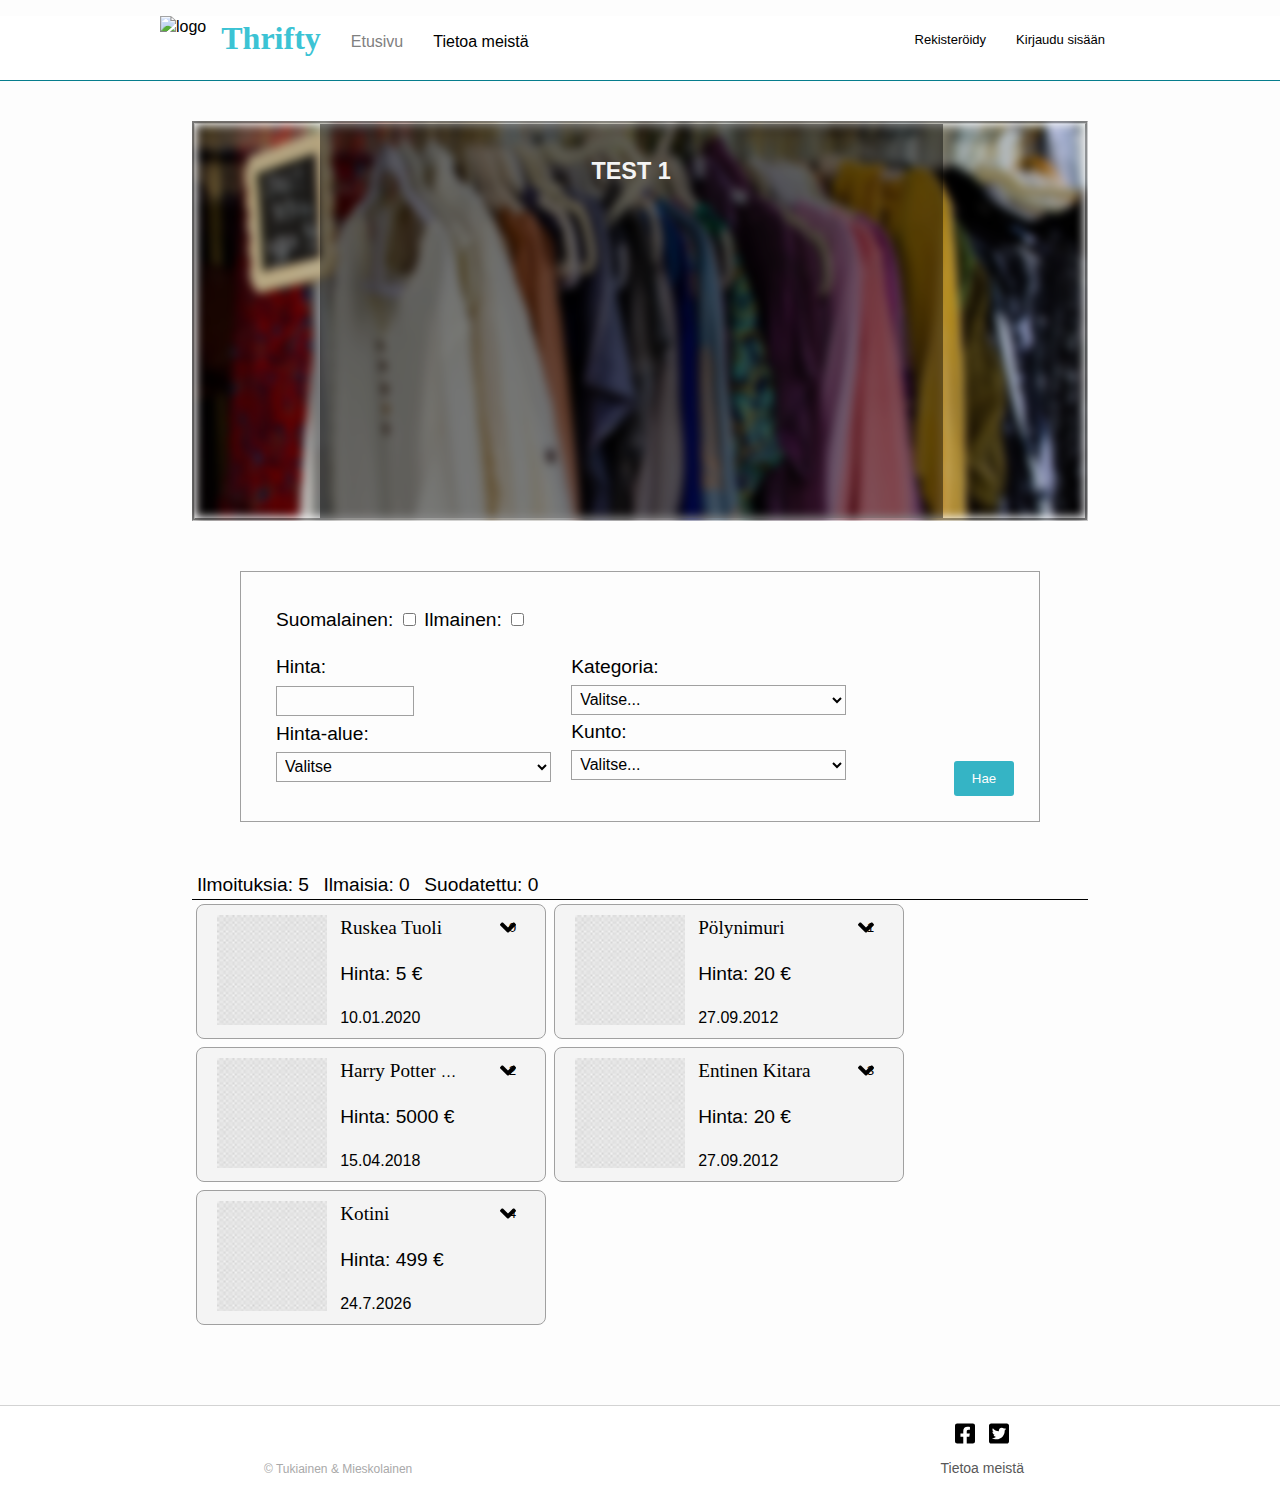
==== index.html @ a909817e "button which removes pictures" ====
<!DOCTYPE html>
<html lang="fi">

<head>

    <meta charset="UTF-8">
    <meta http-equiv="X-UA-Compatible" content="IE=edge">
    <meta name="viewport" content="width=device-width, initial-scale=1.0">
    <title>Kirpputori</title>
    <link rel="stylesheet" href="./css/style.css">
    <link rel="shortcut icon" href="./img/icons/favicon/favicon.ico">

</head>

<body>
    <div id="container">

        <header>

            <div class="header_items">

                <div id="resp-btn">
                    <div class="three-lines"></div>
                    <div class="three-lines"></div>
                    <div class="three-lines"></div>
                </div>

                <div class="header_logo">

                    <img src="./img/icons/favicon/favicon.ico" alt="logo">

                    <h1>Thrifty</h1>

                </div>

                <div id="header-links">

                    <span id="navbar-close-btn" class="modal-close-btn">&times;</span>

                    <ul class="navbar">
                        <li><a href="#" class="navbar_link_active">
                                Etusivu
                            </a></li>
                        <li><a href="./html/about.html" class="navbar_link_inactive">
                                Tietoa meistä
                            </a></li>
                    </ul>

                    <ul class="registration">
                        <li id="admin-btn" class="regButton">Asetukset</li>
                        <li id="logout-btn" class="regButton">Kirjaudu ulos</li>
                        <li id="login-btn" class="regButton">Kirjaudu sisään</li>
                        <li id="regis-btn" class="regButton">Rekisteröidy</li>
                    </ul>

                </div>

            </div>

        </header>

        <div id="main">

            <section id="login-modal" class="modal">
                <div id="login-content" class="modal-content">

                    <div id="login-header" class="modal-header">
                        <span id="login-close-btn" class="modal-close-btn">&times;</span>
                        <h2 id="login-title">Kirjaudu sisään</h2>
                    </div>

                    <div id="login-main" class="modal-main">
                        <form id="login-form" class="modal-form">

                            <label for="login-username" id="login-name" class="modal-label">Käyttäjätunnus<br>
                                <input type="text" name="login-username" id="input-login-name" class="modal-text-input">
                            </label><br>
                            <p id="login-name-alert" class="modal-alert"></p>

                            <label for="login-password" id="login-password" class="modal-label">Salasana<br>
                                <input type="password" name="login-password" id="input-login-password"
                                    class="modal-text-input">
                            </label><br>
                            <p id="login-password-alert" class="modal-alert"></p>

                            <input type="submit" value="Kirjaudu" id="input-login-btn" class="modal-btn">
                        </form>
                        <p id="login-success" class="modal-success"></p>

                        <p id="not-registered" class="modal-question">Etkö ole rekisteröitynyt?</p>
                    </div>

                    <div class="modal-footer">
                        <p class="login-cr">&copy; Tukiainen & Mieskolainen</p>
                    </div>
                </div>
            </section>

            <section id="reg-modal" class="modal">
                <div id="reg-content" class="modal-content">

                    <div id="reg-header" class="modal-header">
                        <span id="reg-close-btn" class="modal-close-btn">&times;</span>
                        <h2 id="reg-title">Rekisteröidy</h2>
                    </div>

                    <div class="modal-main">
                        <form id="reg-form" class="modal-form">

                            <label for="reg-username" id="reg-name" class="modal-label">Nimi<br>
                                <input type="text" name="reg-username" id="input-reg-name" class="modal-text-input">
                            </label><br>
                            <p id="reg-username-alert" class="modal-alert"></p>

                            <label for="reg-email" id="reg-email" class="modal-label">Sähköposti<br>
                                <input type="email" name="reg-email" id="input-reg-email" class="modal-text-input">
                            </label><br>
                            <p id="reg-email-alert" class="modal-alert"></p>

                            <label for="reg-password" id="reg-password" class="modal-label">Luo salasana<br>
                                <input type="password" name="reg-password" id="input-reg-password"
                                    class="modal-text-input">
                            </label><br>
                            <p id="reg-password-alert" class="modal-alert"></p>

                            <input type="submit" value="Rekisteröidy" id="input-reg-btn" class="modal-btn">

                            <p id="reg-success" class="modal-success"></p>
                        </form>
                    </div>

                    <div class="modal-footer">
                        <p class="reg-cr">&copy; Tukiainen & Mieskolainen</p>
                    </div>
                </div>
            </section>

            <section id="admin-modal" class="modal">
                <div id="admin-content" class="modal-content">

                    <div id="admin-header" class="modal-header">
                        <span id="admin-close-btn" class="modal-close-btn">&times;</span>
                        <h2 id="admin-title">Ylläpitäjän asetukset</h2>
                    </div>

                    <div id="admin-main" class="modal-main">
                        <p id="reports-title" class="modal-label">Raportit</p>
                        <div id="reports">

                            <div id="listing-reports" class="admin-report-div">
                                <p class="reports-list-title">Listaukset</p>
                            </div>
                        </div>

                        <form id="admin-form">
                            <label for="admin-select" class="modal-label">Poista...<br>
                                <select name="admin-select" id="admin-select" class="listing-select">
                                    <option value="select">Valitse...</option>
                                    <option value="remove-user">Käyttäjä</option>
                                    <option value="remove-listing">Listaus</option>
                                </select>
                            </label>

                            <div id="remove-user-div" class="selected-div">
                                <label for="userID" class="modal-label">Käyttäjän ID:<br>
                                    <input name="userID" type="text" id="user-id" class="listing-input">
                                </label><br>
                                <p id="user-id-alert" class="modal-alert"></p>

                                <input type="submit" value="Poista käyttäjä" id="remove-user-btn" class="modal-btn">

                                <p id="remove-user-alert" class="modal-alert"></p>
                            </div>

                            <div id="remove-listing-div" class="selected-div">
                                <label for="listingID" class="modal-label">Listauksen ID:<br>
                                    <input type="text" name="listingID" id="listing-id" class="listing-input">
                                </label><br>
                                <p id="listing-id-alert" class="modal-alert"></p>

                                <input type="submit" value="Poista listaus" id="remove-listing-btn" class="modal-btn">

                                <p id="remove-listing-alert" class="modal-alert"></p>
                            </div>

                        </form>
                    </div>

                    <div class="modal-footer">
                        <p class="reg-cr">&copy; Tukiainen & Mieskolainen</p>
                    </div>
                </div>
            </section>

            <section class="info">

                <div id="img-carousel">
                    <div class="slides fade">
                        <img src="./img/clothing-rack.jpg" alt="clothing-rack" class="carousel-img">
                        <div class="info-text">
                            <h3>TEST 1</h3>
                        </div>
                    </div>

                    <div class="slides fade">
                        <img src="./img/old-tech.jpg" alt="old-tech" class="carousel-img">
                        <div class="info-text">
                            <h3>TEST 2</h3>
                        </div>
                    </div>

                    <div class="slides fade">
                        <img src="./img/folded-jeans.jpg" alt="folded-jeans" class="carousel-img">
                        <div class="info-text">
                            <h3>TEST 3</h3>
                        </div>
                    </div>
                </div>
            </section>

            <section id="add-listing-modal" class="modal">
                <div id="add-listing-content" class="add-listing-content">

                    <div id="add-listing-header" class="modal-header">
                        <span id="listing-close-btn" class="modal-close-btn">&times;</span>
                        <h2>Tuotteen listaus</h2>
                    </div>

                    <div id="add-listing-main" class="add-listing-main">
                        <form id="add-listing-form" class="add-listing-form">

                            <label for="listing-name" class="modal-label">Nimi:<br>
                                <input type="text" name="listing-name" id="listing_name" class="listing-input">
                            </label><br>

                            <label for="listing-price" class="modal-label">Hinta:<br>
                                <input type="number" id="listing_price" class="listing-input">
                            </label><br>

                            <label for="listing-desc" class="modal-label">Kuvaus:<br>
                                <textarea name="listing-desc" id="listing_desc" class="listing-input"></textarea>
                            </label><br>

                            <label for="listing-cond" class="modal-label">Kunto:<br>
                                <select name="listing-cond" id="listing_cond" class="listing-select">
                                    <option value="0">Valitse...</option>
                                    <option value="Erinomainen">Erinomainen</option>
                                    <option value="Käytetty">Käytetty</option>
                                    <option value="Rikki">Rikki</option>
                                </select>
                            </label><br>

                            <label for="listing-categ" class="modal-label">Kategoria:<br>
                                <select name="listing-categ" id="listing_categ" class="listing-select">
                                    <option value="0">Valitse...</option>
                                    <option value="Kulkuneuvot">Kulkuneuvot</option>
                                    <option value="Vaatteet">Vaatteet</option>
                                    <option value="Elektroniikat">Elektroniikat</option>
                                    <option value="Koti">Koti</option>
                                    <option value="Harrastukset">Harrastukset</option>
                                    <option value="Lelut">Lelut</option>
                                    <option value="Muu">Muu</option>
                                </select>
                            </label><br>

                            <label for="listing-img" class="modal-label">Kuvia: (Vähintään 1)<br>
                                <input type="file" name="listing-img" id="listing_img"
                                    class="modal-label custom-file-input" accept="Image/*">
                            </label>

                            <div class="listing-img-preview" id="listing_img_preview"></div>
                            <button class="add-listing-generic-button" id="remove_pictures_btn">Poista kaikki
                                kuvat</button>
                            <br><br>

                            <label for="listing-payment" class="modal-label">Maksutapa:<br>
                                <input type="text" name="listing-payment" id="listing_payment" class="listing-input">
                            </label><br>

                            <label for="listing-city" class="modal-label">Kaupunki:<br>
                                <select name="listing-city" id="listing_city" class="listing-select">
                                    <option value="0">Valitse...</option>
                                    <option value="Espoo">Espoo</option>
                                    <option value="Hamina">Hamina</option>
                                    <option value="Hanko">Hanko</option>
                                    <option value="Helsinki">Helsinki</option>
                                    <option value="Hyvinkää">Hyvinkää</option>
                                    <option value="Hämeenlinna">Hämeenlinna</option>
                                    <option value="Iisalmi">Iisalmi</option>
                                    <option value="Imatra">Imatra</option>
                                    <option value="Joensuu">Joensuu</option>
                                    <option value="Jyväskylä">Jyväskylä</option>
                                    <option value="Järvenpää">Järvenpää</option>
                                    <option value="Kaarina">Kaarina</option>
                                    <option value="Kajaani">Kajaani</option>
                                    <option value="Kangasala">Kangasala</option>
                                    <option value="Kaskinen">Kaskinen</option>
                                    <option value="Kauniainen">Kauniainen</option>
                                    <option value="Kemi">Kemi</option>
                                    <option value="Kemijärvi">Kemijärvi</option>
                                    <option value="Kerava">Kerava</option>
                                    <option value="Kokkola">Kokkola</option>
                                    <option value="Kotka">Kotka</option>
                                    <option value="Kouvola">Kouvola</option>
                                    <option value="Kuopio">Kuopio</option>
                                    <option value="Lahti">Lahti</option>
                                    <option value="Lappeenranta">Lappeenranta</option>
                                    <option value="Lohja">Lohja</option>
                                    <option value="Loviisa">Loviisa</option>
                                    <option value="Mikkeli">Mikkeli</option>
                                    <option value="Naantali">Naantali</option>
                                    <option value="Nokia">Nokia</option>
                                    <option value="Närpiö">Närpiö</option>
                                    <option value="Oulu">Oulu</option>
                                    <option value="Pietarsaari">Pietarsaari</option>
                                    <option value="Pori">Pori</option>
                                    <option value="Porvoo">Porvoo</option>
                                    <option value="Raahe">Raahe</option>
                                    <option value="Raasepori">Raasepori</option>
                                    <option value="Raisio">Raisio</option>
                                    <option value="Rauma">Rauma</option>
                                    <option value="Riihimäki">Riihimäki</option>
                                    <option value="Rovaniemi">Rovaniemi</option>
                                    <option value="Salo">Salo</option>
                                    <option value="Savonlinna">Savonlinna</option>
                                    <option value="Seinäjoki">Seinäjoki</option>
                                    <option value="Tampere">Tampere</option>
                                    <option value="Tornio">Tornio</option>
                                    <option value="Turku">Turku</option>
                                    <option value="Ulvila">Ulvila</option>
                                    <option value="Vaasa">Vaasa</option>
                                    <option value="Vantaa">Vantaa</option>
                                    <option value="Varkaus">Varkaus</option>
                                    <option value="Muu">Muu</option>
                                    <option value="Ulkomaalainen">Ulkomaalainen</option>
                                </select>
                            </label><br>

                            <label for="listing-address" class="modal-label">Osoite: (Vapaaehtoinen)<br>
                                <input type="text" name="listing-address" id="listing_address" class="listing-input">
                            </label><br>

                            <label for="cordinates" class="modal-label">Kordinaatit: (Vapaaehtoinen)<br>
                                <div name="cordinates" class="add-listing-map">

                                    <div class="add-listing-map-buttons">
                                        <button class="add-listing-generic-button" id="locator_button">Auta meitä
                                            löytämään missä olet</button>
                                        <button class="add-listing-generic-button" id="btn_use_location">Tallenna
                                            paikannus</button>
                                        <button class="add-listing-generic-button" id="btn_unuse_location">Poista
                                            paikannus</button>
                                        <button class="add-listing-generic-button" id="current_location_finder">Löydä
                                            minut automaattisesti</button>
                                    </div>

                                    <p id="p_map_location" class="textMapDef">Paina karttaa asettaaksesi paikannin</p>

                                    <div id="listing_map" class="listing-locator"></div>

                                </div>
                            </label><br>

                            <label for="listing-contact" class="modal-label">Yhteydenotto:<br>
                                <select name="listing-contact" id="listing_contact" class="listing-select">
                                    <option value="0">Valitse...</option>
                                    <option value="Sähköposti">Sähköposti</option>
                                    <option value="Puhelin">Puhelin</option>
                                </select><br>
                                <input type="email" name="listing-email" id="listing_email" class="listing-input">
                                <input type="number" name="listing-phone" id="listing_phone" class="listing-input">
                            </label>

                            <p class="add-listing-error" id="add_listing_error">Syötä meidät!</p>

                            <input type="submit" id="listing_submit" class="modal-btn" value="Valmis">
                        </form>
                    </div>

                    <div class="modal-footer">
                        <p class="listing-cr">&copy; Tukiainen & Mieskolainen</p>
                    </div>
                </div>
            </section>

            <section class="store">

                <div class="store_items">

                    <div class="store_filter">

                        <form id="listing_Search_Form">

                            <div class="divCheckbox">

                                <div>
                                    <label for="fin_checkbox">Suomalainen:
                                        <input type="checkbox" id="fin_checkbox" name="fin_checkbox">
                                    </label>
                                </div>

                                <div>
                                    <label for="free_checkbox">Ilmainen:
                                        <input type="checkbox" id="free_checkbox" name="free_checkbox">
                                    </label>
                                </div>

                            </div>

                            <div class="divFilters">

                                <div class="divSlider">

                                    <form action="">
                                        <div>
                                            <label for="price">Hinta:<br>
                                                <input type="number" id="search_price_input" name="price">
                                            </label>
                                        </div>
                                        <label for="priceRange">Hinta-alue:<br>
                                            <select name="priceRange" id="search_price_select">
                                                <option value="null">Valitse</option>
                                                <option value="0">Halvempi kuin...</option>
                                                <option value="1">Kalliimpi kuin...</option>
                                                <option value="2">10% alueelta</option>
                                                <option value="3">20% alueelta</option>
                                            </select>
                                        </label>
                                    </form>

                                </div>

                                <div class="divCategories">
                                    <label for="cat">Kategoria:<br>
                                        <select name="cat" id="search_categ">
                                            <option value="null">Valitse...</option>
                                            <option value="Kulkuneuvot">Kulkuneuvot</option>
                                            <option value="Vaatteet">Vaatteet</option>
                                            <option value="Elektroniikat">Elektroniikat</option>
                                            <option value="Koti">Koti</option>
                                            <option value="Harrastukset">Harrastukset</option>
                                            <option value="Lelut">Lelut</option>
                                            <option value="Muu">Muu</option>
                                        </select>
                                    </label>


                                    <label for="cond">Kunto:<br>
                                        <select name="cond" id="search_cond">
                                            <option value="null">Valitse...</option>
                                            <option value="Erinomainen">Erinomainen</option>
                                            <option value="Käytetty">Käytetty</option>
                                            <option value="Rikki">Rikki</option>
                                        </select>
                                    </label>
                                </div>

                                <div class="divSearch">

                                    <button id="search_button">Hae</button>

                                </div>
                            </div>
                        </form>
                    </div>

                    <button id="add-listing-btn" class="add-listing-btn">Lisää ilmoitus</button>

                    <div class="store_counter">

                        <p id="listingCounterAll">Ilmoituksia: 0</p>
                        <p id="listingCounterFree">Ilmaisia: 0</p>
                        <p id="listingCounterFiltered">Suodatettu: 0</p>

                    </div>

                    <div id="store_listing" class="store_listing">

                    </div>

                </div>

            </section>

            <section id="report-modal" class="modal">
                <div id="report-content" class="modal-content">

                    <div id="report-header" class="modal-header">
                        <span id="report-close-btn" class="modal-close-btn">&times;</span>
                        <h2 id="report-title"></h2>
                    </div>

                    <div id="report-main" class="modal-main">
                        <p id="report-reason" class="modal-label">Ilmiannon syy:</p>
                        <p id="report-explain" class="report-alert"></p>
                    </div>

                    <div class="modal-footer">
                        <p class="reg-cr">&copy; Tukiainen & Mieskolainen</p>
                    </div>
                </div>
            </section>

        </div>

        <!--Add #container more padding-bottom if you want the footer further away-->
        <footer>

            <div class="footer_items">

                <div class="footer_links">

                    <ul class="footer-link-list">
                        <li class="footer-link-item"><a href="http://" target="_blank" rel="noopener noreferrer"><img
                                    src="./img/icons/facebook-square.svg" alt="facebook"></a></li>
                        <li class="footer-link-item"><a href="http://" target="_blank" rel="noopener noreferrer"><img
                                    src="./img/icons/twitter-square.svg" alt="twitter"></a></li>
                    </ul>

                    <a href="./html/about.html" id="footer-about">Tietoa meistä</a>

                </div>

                <p id="copyright">&copy; Tukiainen & Mieskolainen</p>

            </div>

        </footer>
    </div>

    <script src="./js/script.js"></script>
    <script src="./js/listing_creation.js"></script>
    <script src="./js/listing_search.js"></script>
    <script src="./js/slides.js"></script>

    <script async defer
        src="https://maps.googleapis.com/maps/api/js?key=AIzaSyAIDwyikrMCrLOxJUcfsh7QQyHPOi7sFp4&callback=initMap"></script>

</body>

</html>
---- css/style.css ----
:root {
    --medium-border: #a0a0a0;
    --lightest-bg: #fdfdfd;
    --light-bg: #f4f4f4;
    --dark-bg: #585858;
    --darker-bg: #333333;
    --light-text: #f1f1f1;
    --medium-text: #858585;
    --highlight-light: #35b4c5;
    --highlight-medium: #009baf;
    --highlight-dark: #067d8d;
    --logo: #3cc3d4;
    --alert: #de0f00;
    --success: #70b970;
}

* {
    box-sizing: border-box;
}

body {
    margin: 0;
    padding: 0;
    background-color: var(--lightest-bg);
    font-family: Arial, Helvetica, sans-serif;
    display: block;
}

#container {
    line-height: 1.4;
    position: relative;
    min-height: 100vh;
    padding-bottom: 150px;
    /* Add if you want the footer further way */
}

#main {
    width: 70%;
    margin: auto;
}

/* Header */

header {
    width: 100%;
    height: 65px;
    display: block;
    background-color: white;
    margin: 0;
    border-bottom: 1px ridge var(--highlight-dark);
}

.header_items {
    display: block;
    width: 75%;
    height: 100%;
    margin: 0 auto;
}

#resp-btn {
    display: none;
}

.three-lines {
    width: 25px;
    height: 4px;
    background-color: var(--highlight-dark);
    margin: 4px 5px;
    border-radius: 5px;
}

#navbar-close-btn {
    display: none;
}

.navbar {
    list-style-type: none;
    padding-left: 20px;
}

.navbar a {
    float: left;
    margin: 15px;
    text-decoration: none;
}

.navbar a:hover {
    color: var(--highlight-dark);
}

.navbar_link_active {
    color: gray;
}

.navbar_link_inactive {
    color: black;
}

.header_logo {
    float: left;
}

.header_logo h1 {
    font-family: Cambria, Cochin, Georgia, Times, 'Times New Roman', serif;
    color: var(--logo);
    float: left;
    margin: 0 15px;
}

.header_logo img {
    float: left;
    height: 40px;
    height: 40px;
}

/* Registration */

.registration {
    font-size: 13px;
    list-style-type: none;
}

.regButton {
    float: right;
    margin: 15px;
    background: transparent;
    border: none;
}

.regButton:hover {
    color: var(--highlight-dark);
    cursor: pointer;
}

#logout-btn, #admin-btn {
    display: none;
}

/* INFO */

#img-carousel {
    height: 400px;
    position: relative;
    margin: 40px auto;
    white-space: nowrap;
    overflow: hidden;
}

.slides {
    white-space: nowrap;
    width: 100%;
    display: inline-block;
    border: groove lightgray;
    position: relative;
    height: 100%;
}

.fade {
    animation-name: fade;
    animation-duration: 3.5s;
}

@keyframes fade {
    from {
        opacity: .7
    }
    to {
        opacity: 1;
    }
}

.carousel-img {
    width: 100%;
    height: 100%;
    object-fit: cover;
    padding: 1px;
    filter: blur(5px);
}

.info-text {
    color: var(--light-bg);
    font-size: 20px;
    padding: 8px 12px;
    position: absolute;
    width: 70%;
    height: 100%;
    text-align: center;
    top: 0;
    left: 14%;
    background-color: rgba( 0, 0, 0, 0.45);
}

/* Storefront */

.store {
    margin: auto;
}

.add-listing-btn {
    display: none;
    color: var(--light-text);
    margin: 30px auto 0 auto;
    padding: 10px 20px;
    font-size: 18px;
    border: 0.5px solid var(--medium-border);
    border-radius: 5px;
    background-color: var(--highlight-light);
    float: right;
    clear: both;
}

.add-listing-btn:hover {
    background-color: var(--highlight-dark);
    cursor: pointer;
}

.add-listing-error {
    color: var(--alert);
}

.store_filter {
    width: 100%;
    display: block;
    max-width: 800px;
    margin: 50px auto;
    padding: 25px;
    border: var(--medium-border) 1px solid;
    font-size: larger;
}

.divCheckbox {
    display: block;
    padding: 10px;
    width: 100%;
}

.divCheckbox div {
    display: inline;
}

.divFilters {
    display: flex;
}

.divFilters input {
    font-size: 16px;
    text-align: start;
    width: 50%;
    min-width: 100px;
    height: 30px;
    margin: 5px 0;
    padding: 4px;
    background-color: var(--lightest-bg);
    border: 1px solid var(--medium-border);
}

.divFilters select {
    font-size: 16px;
    width: 100%;
    min-width: 100px;
    height: 30px;
    margin: 4px 0;
    padding: 4px;
    background-color: var(--lightest-bg);
    border: 1px solid var(--medium-border);
}

.divSlider {
    flex: 1;
    padding: 10px;
}

.divSlider div {
    display: block;
}

.divCategories {
    flex: 1;
    padding: 10px;
}

.divSearch {
    display: block;
    position: relative;
    float: right;
    flex: 0.5;
    padding: 10px;
}

.divSearch div {
    position: relative;
}

.divSearch button {
    position: absolute;
    right: 0;
    bottom: 0;
    width: 60px;
    height: 35px;
    border: none;
    border-radius: 3px;
    color: var(--lightest-bg);
    background-color: var(--highlight-light);
}

.store_counter {
    display: block;
    border-bottom: 1px black solid;
    width: 100%;
}

.store_counter p {
    font-family: Arial, Helvetica, sans-serif;
    margin: 0 auto;
    margin: 5px;
    padding-bottom: 3px;
    font-size: larger;
    display: inline;
}

.store_listing {
    display: inline-block;
    width: 100%;
}

/* LISTING */

.listing-style1 {
    margin: 4px;
    padding: 10px 20px;
    border: 1px solid var(--medium-border);
    background-color: var(--light-bg);
    float: left;
    width: 350px;
    height: 135px;
    border-radius: 8px;
}

.inner-listing {
    display: flex;
}

.inner-listing-img {
    flex: 1;
    display: block;
    float: left;
}

.inner-listing-img img {
    object-fit: cover;
    width: 110px;
    height: 110px;
    margin: 0 auto;
}

.inner-listing-info {
    flex: 1;
    display: block;
    float: right;
    overflow: hidden;
    text-overflow: ellipsis;
}

.inner-listing-info .listing-title {
    font-family: fantasy;
    text-transform: capitalize;
    font-size: larger;
    display: inline;
    white-space: nowrap;
}

.inner-listing-info .listing-price {
    font-size: larger;
    display: block;
}

.inner-listing-info .listing-date {
    display: block;
}

.inner-listing-expand {
    flex: 0.5;
}

.inner-listing-expand input {
    float: right;
}

.expand-btn {
    background-image: url(../img/icons/angle-down-solid.svg);
    background-color: var(--light-bg);
    border: none;
    background-repeat: no-repeat;
    width: 25px;
    height: 25px;
}

.listing-style2 {
    margin: 4px;
    padding: 20px 30px;
    border: 1px solid var(--medium-border);
    background-color: var(--light-bg);
    width: 100%;
    float: left;
    border-radius: 18px;
}

.listing-expand {
    width: 100%;
    margin: 0 auto;
    padding: 0;
}

.listing-expand-title {
    font-family: fantasy;
    font-size: xx-large;
    text-transform: capitalize;
    margin: 0 auto;
    padding: 5px;
}

.listing-expand-info {
    width: 100%;
    display: flex;
    padding: 5px;
}

.listing-expand-info .listing-price {
    font-size: x-large
}

.listing-expand-imgDiv {
    display: block;
    float: left;
    width: 100%;
    padding: 10px;
    flex: 1;
}

.listing-expand-descDiv {
    display: block;
    float: right;
    padding: 10px;
    width: 100%;
    flex: 1;
}

.listing-expand-imgDiv-small {
    display: block;
    min-width: 240px;
    height: 110px;
    float: left;
    overflow-y: auto;
    border: 1px solid black;
}

.listing-expand-imgDiv-big {
    width: 100%;
}

.listing-expand-img-main {
    width: 500px;
    padding: 2px;
    margin: 5px auto;
    display: block;
    width: 100%;
}

.listing-expand-img-small {
    height: 110px;
    border: 1px solid var(--medium-border);
}

.listing-desc-heading {
    font-size: x-large;
    font-size: large;
}

.listing-desc {
    font-size: large;
    width: 100%;
    background-color: var(--lightest-bg);
    border: var(--medium-border) 1px solid;
    padding: 25px;
}

.listing-expand-external {
    width: 100%;
    display: flex;
}

.listing-expand-location {
    padding: 10px;
    flex: 1;
    height: 250px;
}

.listing-expand-location map {
    border: var(--medium-border) 1px solid;
}

.listing-expand-locWarning {
    font-size: 12px;
    color: var(--alert);
}

.listing-expand-ul {
    flex: 1;
}

.listing-expand-ul ul {
    padding: 25px;
    float: left;
    margin: 0 auto;
    width: 100%;
    display: block;
}

.listing-expand-ul li {
    padding: 2px;
}

.listing-expand input {
    float: left;
}

.listing-report-btn {
    color: var(--light-text);
    margin: auto;
    padding: 5px 10px;
    font-size: 13px;
    border: 0.5px solid var(--medium-border);
    border-radius: 5px;
    background-color: var(--highlight-light);
    float: right;
}

.listing-report-btn:hover {
    cursor: pointer;
    background-color: var(--highlight-medium);
    color: var(--light-text);
}

/* LOGIN & REGISTRATION MODALS */

.modal {
    display: none;
    position: fixed;
    z-index: 1;
    left: 0;
    top: 0;
    height: 100%;
    width: 100%;
    overflow: auto;
    background-color: rgba( 0, 0, 0, 0.5);
}

.modal-content {
    background-color: var(--light-bg);
    margin: 10% auto;
    padding: 0 10px;
    width: 340px;
    text-align: center;
    box-shadow: 0 5px 8px 0 rgba( 0, 0, 0, 0.2), 0 7px 20px 0 rgba( 0, 0, 0, 0.17);
    border-radius: 10px;
}

.modal-header {
    padding: 10px;
    border-bottom: 1px solid var(--medium-border);
}

.modal-header h2 {
    font-size: 28px;
    margin: 15px 0;
}

.modal-close-btn {
    color: var(--medium-text);
    float: right;
    font-size: 30px;
}

.modal-close-btn:hover, .modal-close-btn:focus {
    color: #000000;
    text-decoration: none;
    cursor: pointer;
}

.modal-main {
    padding-top: 10px;
}

.modal-success {
    display: none;
    font-size: 21px;
    font-weight: normal;
    margin: 20px 0;
}

.modal-label {
    font-size: 20px;
}

.modal-text-input {
    font-size: 16px;
    text-align: center;
    width: 90%;
    height: 30px;
    margin: 5px 0;
    padding: 4px;
    background-color: var(--lightest-bg);
    border: 1px ridge var(--medium-border);
}

.modal-alert {
    display: none;
    font-size: 15px;
    font-weight: bold;
    color: var(--alert);
    margin: 0 0 5px 0;
}

.modal-text-input:focus {
    border-color: var(--highlight-light);
}

.modal-btn {
    color: var(--light-text);
    margin: 20px auto;
    padding: 10px 20px;
    font-size: 18px;
    border: 0.5px solid var(--medium-border);
    border-radius: 5px;
    background-color: var(--highlight-light);
}

.modal-btn:hover {
    cursor: pointer;
    background-color: var(--highlight-medium);
    color: var(--light-text);
}

.modal-question {
    text-transform: none;
}

.modal-question:hover {
    color: var(--highlight-medium);
    cursor: pointer;
}

.modal-footer {
    color: var(--medium-text);
    text-align: center;
    padding: 10px;
    border-top: 1px solid var(--medium-border);
}

/* Add listing modal */

.listing-locator {
    height: 300px;
    width: 100%;
}

.add-listing-content {
    background-color: var(--light-bg);
    margin: 2% auto;
    padding: 0 10px;
    width: 60%;
    max-width: 800px;
    text-align: center;
    box-shadow: 0 5px 8px 0 rgba( 0, 0, 0, 0.2), 0 7px 20px 0 rgba( 0, 0, 0, 0.17);
    border-radius: 10px;
}

.add-listing-map-buttons {
    background-color: var(--light-bg);
    margin: 10px 0 10px;
    display: block;
    width: 100%;
    float: left;
}

.add-listing-map p {
    float: left;
}

.add-listing-generic-button {
    font-size: 16px;
    background-color: var(--light-bg);
    padding: 5px;
    border-radius: 5px;
    border: 1px solid var(--medium-border);
    margin: 5px;
    display: inline;
    float: left;
    height: 30px;
}

.textMapDef {
    font-size: 18px;
    float: left;
    margin: 0 auto;
    padding: 0;
}

.textMapSuccess {
    font-size: 18px;
    color: var(--success);
    float: left;
    margin: 0 auto;
    padding: 0;
}

.add-listing-main {
    text-align: left;
    margin: 10px;
    padding: 10px 50px;
}

.listing-img-preview {
    min-height: 100px;
    border: 1px solid var(--medium-border);
    max-width: 80%;
    background-color: var(--light-bg);
}

.listing-img-preview img {
    width: 100px;
    height: 100px;
}

.listing-input {
    font-size: 16px;
    text-align: start;
    width: 80%;
    height: 30px;
    margin: 5px 0;
    padding: 4px;
    background-color: var(--lightest-bg);
    border: 1px ridge var(--medium-border);
}

.listing-input-error {
    font-size: 16px;
    text-align: start;
    width: 80%;
    height: 30px;
    margin: 5px 0;
    padding: 4px;
    background-color: var(--lightest-bg);
    border: 1px ridge var(--alert);
}

.listing-input:focus {
    border-color: var(--highlight-light);
}

#listing-price {
    width: 70px;
}

.listing-select {
    font-size: 16px;
    width: 35%;
    min-width: 160px;
    height: 30px;
    margin: 5px 0;
    padding: 4px;
    background-color: var(--lightest-bg);
    border: 1px ridge var(--medium-border);
}

.listing-select-error {
    font-size: 16px;
    width: 35%;
    min-width: 160px;
    height: 30px;
    margin: 5px 0;
    padding: 4px;
    background-color: var(--lightest-bg);
    border: 1px ridge var(--alert);
}

#listing-email, #listing-phone {
    display: none;
}

.listing-file {
    display: none;
}

.custom-file-input {
    color: var(--light-bg);
    border: 1px solid var(--medium-text);
    border-radius: 5px;
    background-color: var(--dark-bg);
    display: inline-block;
    padding: 5px 10px;
    margin: 10px;
}

.custom-file-input:hover {
    background-color: var(--darker-bg);
    cursor: pointer;
}

/* Admin modal */

#admin-content {
    width: 60%;
}

#admin-main {
    text-align: left;
    margin: 10px;
    padding: 10px 50px;
    overflow-wrap: break-word;
}

#reports-title {
    margin: 5px 0;
}

.admin-report-div {
    margin: 5px 5px 5px 0;
}

.reports-list-title {
    margin: 0;
}

.reports-list {
    list-style-type: square;
    padding-left: 17px;
    margin: 10px 0 0 0;
}

#admin-form {
    margin: 10px 0;
}

.selected-div {
    display: none;
}

/* Report Modal */

#report-main {
    text-align: left;
    margin-left: 10px;
}

#report-reason {
    margin: 15px 0 10px 0;
}

.report-alert {
    display: none;
    font-size: 14px;
    color: var(--alert);
}

.report-check-input {
    margin: 7px;
}

#report-else-more {
    margin: 10px;
    width: 70%;
    min-height: 40px;
    height: 40px;
}

.thank-msg {
    text-align: center;
    margin: 40px auto;
}

/* ------- ABOUT US ------- */

#about-us {
    font-family: Arial, Helvetica, sans-serif;
    width: 75%;
    margin: 0 auto;
    padding: 0;
    text-align: center;
    line-height: 1.4;
}

/* Story */

.lifetime-story {
    padding: 20px 0 50px 0;
}

.separatist {
    padding: 5px;
}

.story {
    display: flex;
    padding: 10px 0 10px 0;
}

.story img {
    border: 1px solid var(--medium-border);
    max-height: 350px;
    margin: 20px;
    border-radius: 8px;
}

.story-title {
    font-size: 30px;
}

.story-desc {
    margin: 20px 50px;
    font-size: large;
}

/* Person */

.person {
    padding: 10px 0;
    border-top: 1px solid var(--highlight-dark);
}

.bio {
    display: flex;
    margin: 20px;
}

.person-img {
    width: 30%;
    margin-left: 15px;
    max-width: 300px;
    min-width: 225px;
    border: 1px solid #DADADA;
    border-radius: 20px;
    height: 400px;
}

.about-person {
    margin: 20px 0;
    width: 70%;
}

.person-title {
    margin: 0;
    font-size: xx-large;
}

.person-job {
    color: var(--medium-text);
    margin: 20px;
}

.person-desc {
    margin: 0;
    padding: 10px 30px;
    font-size: large;
    font-family: Cambria, Cochin, Georgia, Times, 'Times New Roman', serif;
}

.person-get-contact {
    width: 75%;
    max-width: 500px;
    margin: 0 auto;
    height: 75px;
    border: 1px solid #DADADA;
    background-color: var(--lightest-bg);
    border-radius: 5px;
    font-family: 'Franklin Gothic Medium', 'Arial Narrow', Arial, sans-serif;
}

.person-contact-default {
    margin: 6px 0 0 auto;
    font-weight: bold;
}

.person-contact-phone {
    display: inline;
    float: left;
    margin: 20px 12px 0;
}

.person-contact-email {
    display: inline;
    float: right;
    margin: 20px 6px 0;
}

/*About store*/

.about-store {
    display: flex;
    border-top: 1px solid var(--highlight-dark);
    padding: 30px 0;
}

.about-store button {
    padding: 20px;
    font-size: larger;
    border: 1px solid var(--medium-border);
    border-radius: 4px;
    color: #333333;
    background: #fdfdfd;
}

.about-store button:hover {
    background-color: #f1f1f1;
    transition: 0.35s;
}

/* About store - Column 1 */

.column1 {
    width: 60%;
}

.store-desc {
    margin: 10px 30px;
    font-size: 15px;
}

/* Reviews - Column 2 */

.column2 {
    width: 40%;
}

.review-div {
    margin: 20px;
    padding: 5px 0;
    color: var(--medium-text);
    background-color: var(--light-bg);
    text-align: left;
    border-left: 8px solid var(--highlight-medium);
}

.review {
    margin: 20px 20px 10px 20px;
}

.review-writer {
    margin: 0 0 20px 30px;
    font-style: italic;
}

/* FOOTER - stays at the bottom */

footer {
    width: 100%;
    height: 80px;
    background-color: white;
    border-top: ridge lightgray thin;
    text-align: center;
    position: absolute;
    bottom: 0;
}

.footer_items {
    width: 60%;
    margin: 0 auto;
}

.footer_links {
    float: right;
}

.footer-link-list {
    list-style-type: none;
    padding: 0;
    margin: 15px 0 5px 0;
}

.footer-link-item {
    display: inline-block;
    margin: 1px 5px;
}

.footer-link-item a img {
    width: 20px;
}

#footer-about {
    font-size: 14px;
    text-decoration: none;
    color: var(--dark-bg);
}

#footer-about:hover {
    color: var(--highlight-medium);
    cursor: pointer;
}

#copyright {
    font-size: 12px;
    color: darkgray;
    margin: 55px 8px 10px 8px;
    float: left;
}

/* RESPONSIVE */

@media only screen and (max-width: 900px) {
    #container {
        padding-bottom: 150px;
        /* Add if you want the footer further way */
    }
    #main {
        width: 85%;
    }
    /* HEADER */
    header {}
    .header_items {
        display: block;
        height: 100%;
        margin: 0 auto;
        clear: both;
    }
    .header_logo {
        margin-top: 10px;
    }
    .header_logo h1 {
        font-size: 30px;
        margin: 0 15px;
    }
    .header_logo img {
        height: 40px;
    }
    #resp-btn {
        display: block;
        float: right;
        margin: 18px 0;
        cursor: pointer;
    }
    /* Navbar */
    #header-links {
        display: none;
        height: 100%;
        width: 250px;
        background-color: var(--medium-border);
        position: fixed;
        z-index: 1;
        left: 0;
        top: 0;
        overflow-x: hidden;
        border-right: solid 2px var(--highlight-dark);
    }
    #navbar-close-btn {
        float: none;
        margin: 10px 0 0 210px;
        color: var(--darker-bg);
    }
    #navbar-close-btn:hover {
        color: var(--dark-bg);
    }
    .navbar {
        margin: 0;
    }
    .navbar li a {
        float: none;
        display: block;
        font-size: 18px;
        margin: 11px 15px;
    }
    .navbar li a:hover {
        color: var(--highlight-medium);
    }
    .navbar_link_active {
        color: var(--light-text);
    }
    .navbar_link_inactive {
        color: black;
    }
    /* Registration */
    .registration {
        padding-left: 20px;
        margin: 0;
        padding-top: 20px;
    }
    .regButton {
        float: none;
        display: block;
        font-size: 16px;
        margin: 11px 15px;
    }
    .regButton:hover {
        color: var(--highlight-medium);
    }
    #logout-btn, #admin-btn {
        display: none;
    }
    /* MODALS */
    .modal-btn {
        margin: 5px auto;
    }
    /* Admin modal */
    #admin-main {
        text-align: left;
        padding: 5px 20px;
        overflow-wrap: break-word;
    }
    /* FOOTER - stays at the bottom */
    footer {
        height: 70px;
    }
    .footer_items {
        width: 80%;
    }
    .footer-link-list {
        margin-bottom: 0;
    }
    #footer-about {
        font-size: 13px;
    }
    #copyright {
        font-size: 11px;
        margin: 45px 8px 10px 8px;
    }
    /* Store - listings and filters */
    .store_counter {
        display: flex;
        text-align: center;
    }
    .store_counter p {
        flex: 1;
        font-size: larger;
    }
    .listing-style1 {
        width: 100%;
        min-width: 400px;
        margin: 6px auto;
    }
    .expand-btn {
        width: 50px;
        height: 50px;
    }
    .inner-listing-info {
        flex: 6;
    }
    .inner-listing-info p {
        margin: 18px;
    }
    .listing-style2 {
        padding: 10px 15px;
    }
    .listing-expand-title {
        margin: 10px;
    }
    .listing-expand-info {
        display: inline-block;
    }
    .listing-expand-imgDiv {
        width: 100%;
        flex: 0;
        float: none;
    }
    .listing-expand-descDiv {
        float: left;
        flex: 0;
    }
    .listing-expand-external {
        display: block;
    }
    .listing-expand-location {
        flex: 0;
    }
    .listing-expand-ul {
        flex: 0;
    }
    .listing-expand-imgDiv-big {
        max-width: 450px;
        margin: 0 auto;
    }
    .listing-expand-imgDiv-small {
        overflow-y: none;
        height: auto;
        margin: 0 auto;
        float: none;
        max-width: 450px;
        min-width: 350px;
    }
    .listing-expand-img-small {
        width: 33.333%;
    }
    /* Filters */
    .store_filter select {
        height: 35px;
        font-size: 18px;
    }
    .store_filter select option {
        padding: 5px;
    }
    .store_filter input {
        height: 35px;
        font-size: 18px;
    }
    .store_filter label {
        font-size: larger;
    }
    .divCheckbox input {
        width: 22px;
        height: 22px;
    }
    .divSearch button {
        width: 60px;
        height: 50px;
        border-radius: 10px;
        font-size: large;
    }
    /* Reporting */
    .modal-main {
        font-size: 20px;
    }
    .report-check-input {
        width: 22px;
        height: 22px;
    }
    .listing-report-btn {
        width: 120px;
        height: 50px;
        border-radius: 10px;
        font-size: larger;
    }
}

/* About us only ↓ */

@media only screen and (max-width: 1050px) {
    .story {
        display: block;
    }
    .story img {
        width: 50%;
        margin: 0 auto;
        min-width: 280px;
    }
    .bio {
        display: block;
    }
    .about-person {
        margin: 0 auto;
        width: 100%;
    }
    .person-img {
        width: 40%;
        margin: 0 auto;
    }
    .person-title {
        margin: 0 auto;
    }
    .person-desc {
        margin: 0 auto;
        width: 100%;
    }
}

@media screen and (max-width: 750px) {
    .person-get-contact {
        width: 280px;
        height: 100px;
    }
    .person-contact-default {
        padding: 10px;
    }
    .person-contact-phone {
        display: block;
        float: none;
        margin: 0 5px 5px auto;
    }
    .person-contact-email {
        display: block;
        float: none;
        margin: 0 5px 5px auto;
    }
}

/* About us only ↑ */
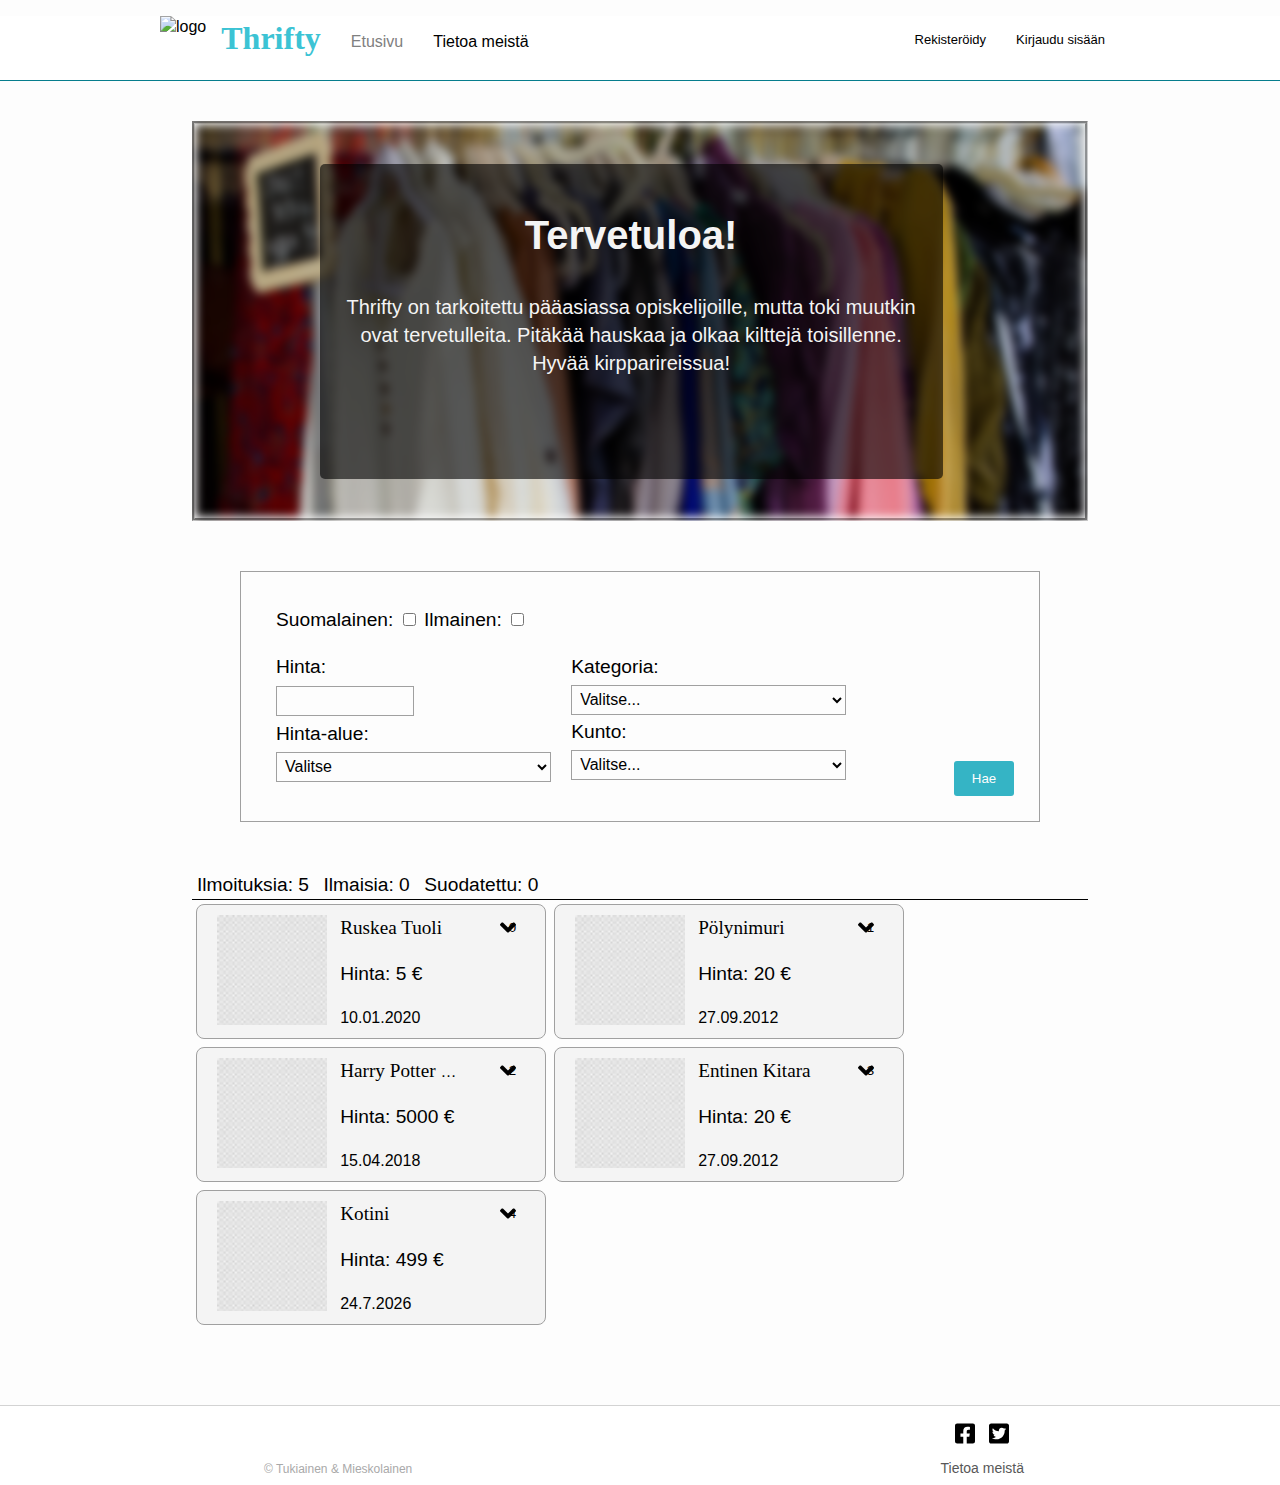
==== commit e3c7b1f2: "adding to the info section" ====
--- a/index.html
+++ b/index.html
@@ -198,21 +198,25 @@
                     <div class="slides fade">
                         <img src="./img/clothing-rack.jpg" alt="clothing-rack" class="carousel-img">
                         <div class="info-text">
-                            <h3>TEST 1</h3>
+                            <h1 class="info-title">Tervetuloa!</h1>
+                            <p class="info-text-p">Thrifty on tarkoitettu pääasiassa opiskelijoille, mutta toki muutkin ovat tervetulleita. Pitäkää hauskaa ja olkaa kilttejä toisillenne. Hyvää kirpparireissua!</p>
                         </div>
                     </div>
 
                     <div class="slides fade">
                         <img src="./img/old-tech.jpg" alt="old-tech" class="carousel-img">
                         <div class="info-text">
-                            <h3>TEST 2</h3>
+                            <h1 class="info-title">Uutta, vanhaa, käytettyä!</h1>
+                            <p class="info-text-p">Thristystä löydät halvalla hyvää. Kannattaa käydä katsomassa päivittäin (jos ei useimminkin) onko haluamaasi tuotetta tullut myyntiin! Et voi koskaan tietää milloin juuri sinun kauppasi ilmestyy.</p>
                         </div>
                     </div>
 
                     <div class="slides fade">
                         <img src="./img/folded-jeans.jpg" alt="folded-jeans" class="carousel-img">
                         <div class="info-text">
-                            <h3>TEST 3</h3>
+                            
+                            <h1 class="info-title">Uudistuksia</h1>
+                            <p class="info-text-p">Päivitimme ilmoituksien lisäämistä. Voit nyt lisätä kuvia ja missä tuote on tarkemmin! Lisäsimme myös vähän lisää tietoa meistä yhdistyksenä.</p>
                         </div>
                     </div>
                 </div>
@@ -464,7 +468,7 @@
                         </form>
                     </div>
 
-                    <button id="add-listing-btn" class="add-listing-btn">Lisää ilmoitus</button>
+                    <div id="add-listing-div"></div>
 
                     <div class="store_counter">
 
@@ -529,7 +533,6 @@
     </div>
 
     <script src="./js/script.js"></script>
-    <script src="./js/listing_creation.js"></script>
     <script src="./js/listing_search.js"></script>
     <script src="./js/slides.js"></script>
 
--- a/css/style.css
+++ b/css/style.css
@@ -181,13 +181,24 @@
     color: var(--light-bg);
     font-size: 20px;
     padding: 8px 12px;
+    margin-top: 40px;
     position: absolute;
     width: 70%;
-    height: 100%;
+    height: 80%;
     text-align: center;
     top: 0;
     left: 14%;
-    background-color: rgba( 0, 0, 0, 0.45);
+    background-color: rgba( 0, 0, 0, 0.6);
+    border-radius: 5px;
+}
+
+.info-title {
+    white-space: normal;
+    margin: 35px 0 30px 0;
+}
+
+.info-text-p {
+    white-space: normal;
 }
 
 /* Storefront */
@@ -197,7 +208,7 @@
 }
 
 .add-listing-btn {
-    display: none;
+    display: block;
     color: var(--light-text);
     margin: 30px auto 0 auto;
     padding: 10px 20px;
@@ -1115,7 +1126,6 @@
         width: 85%;
     }
     /* HEADER */
-    header {}
     .header_items {
         display: block;
         height: 100%;
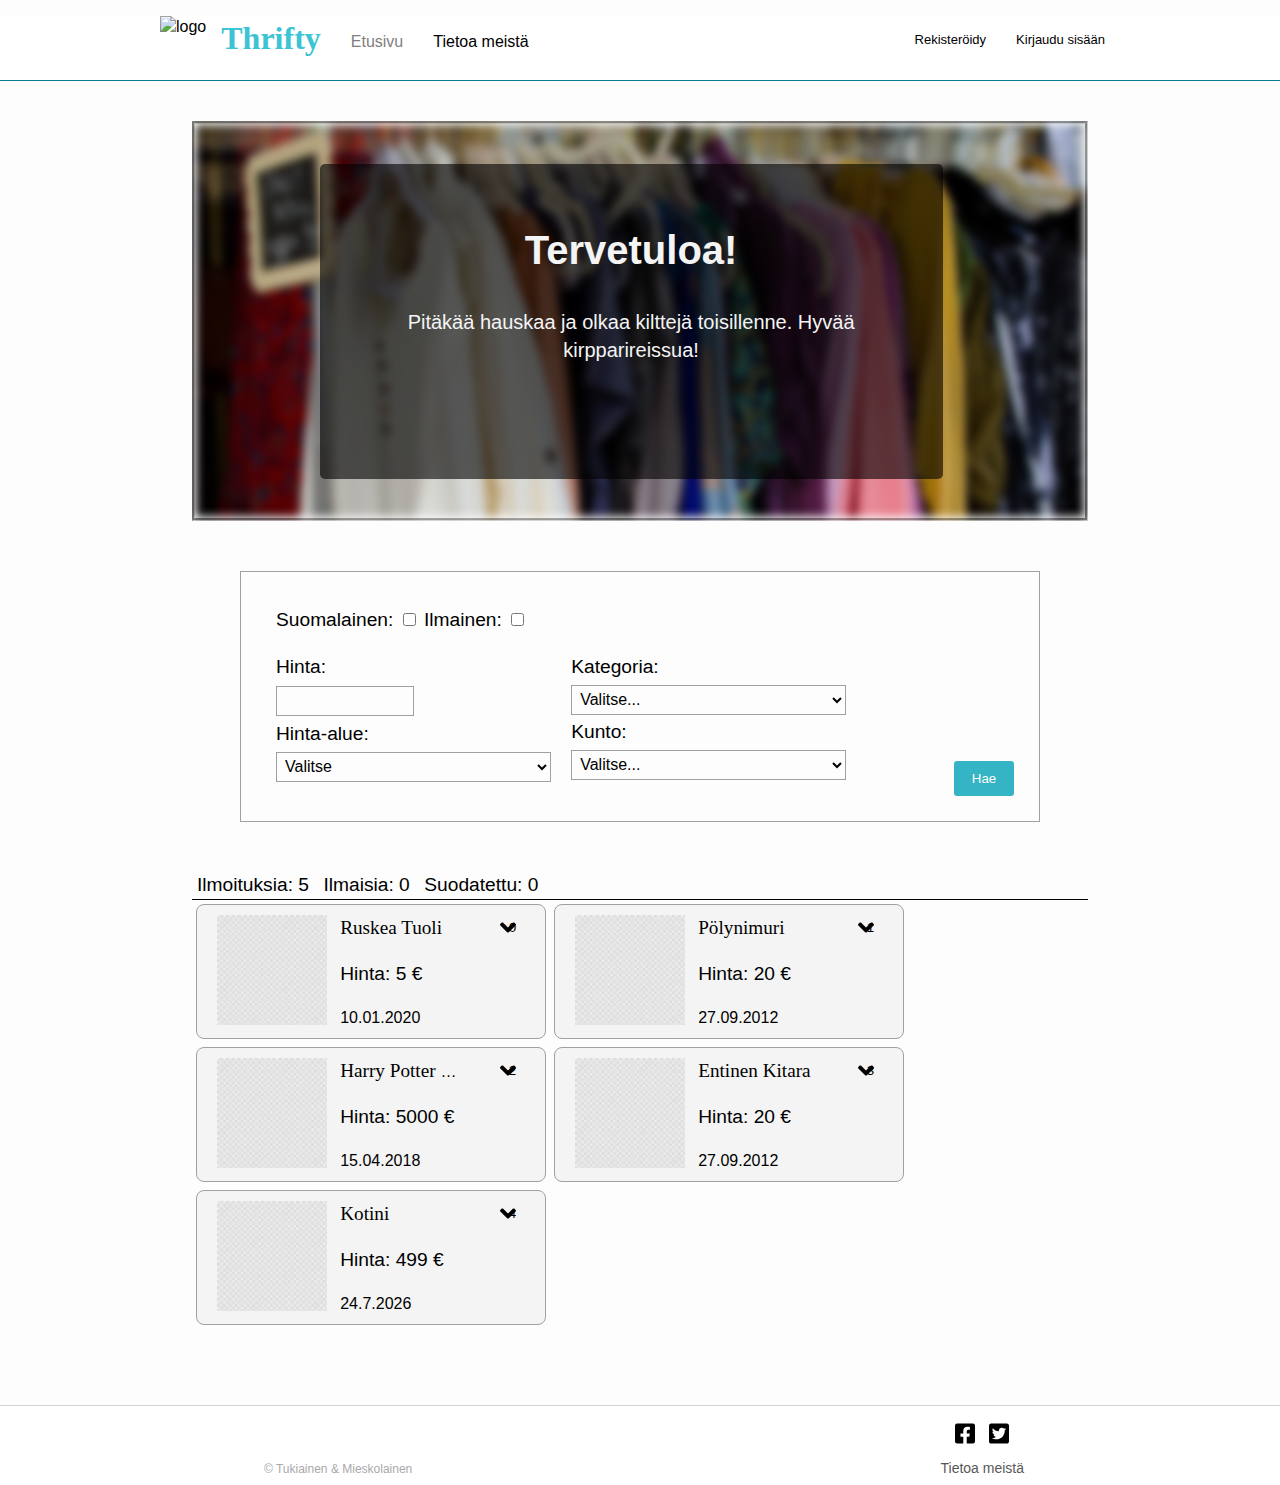
==== commit 7ce34f8e: "better info" ====
--- a/index.html
+++ b/index.html
@@ -199,7 +199,7 @@
                         <img src="./img/clothing-rack.jpg" alt="clothing-rack" class="carousel-img">
                         <div class="info-text">
                             <h1 class="info-title">Tervetuloa!</h1>
-                            <p class="info-text-p">Thrifty on tarkoitettu pääasiassa opiskelijoille, mutta toki muutkin ovat tervetulleita. Pitäkää hauskaa ja olkaa kilttejä toisillenne. Hyvää kirpparireissua!</p>
+                            <p class="info-text-p">Pitäkää hauskaa ja olkaa kilttejä toisillenne. Hyvää kirpparireissua!</p>
                         </div>
                     </div>
 
@@ -207,7 +207,7 @@
                         <img src="./img/old-tech.jpg" alt="old-tech" class="carousel-img">
                         <div class="info-text">
                             <h1 class="info-title">Uutta, vanhaa, käytettyä!</h1>
-                            <p class="info-text-p">Thristystä löydät halvalla hyvää. Kannattaa käydä katsomassa päivittäin (jos ei useimminkin) onko haluamaasi tuotetta tullut myyntiin! Et voi koskaan tietää milloin juuri sinun kauppasi ilmestyy.</p>
+                            <p class="info-text-p">Thristystä löydät halvalla hyvää. Et voi koskaan tietää milloin juuri sinun kauppasi ilmestyy!</p>
                         </div>
                     </div>
 
@@ -216,7 +216,7 @@
                         <div class="info-text">
                             
                             <h1 class="info-title">Uudistuksia</h1>
-                            <p class="info-text-p">Päivitimme ilmoituksien lisäämistä. Voit nyt lisätä kuvia ja missä tuote on tarkemmin! Lisäsimme myös vähän lisää tietoa meistä yhdistyksenä.</p>
+                            <p class="info-text-p">Päivitimme ilmoituksien lisäämistä. Lisäsimme myös vähän lisää tietoa meistä yhdistyksenä.</p>
                         </div>
                     </div>
                 </div>
--- a/css/style.css
+++ b/css/style.css
@@ -194,11 +194,12 @@
 
 .info-title {
     white-space: normal;
-    margin: 35px 0 30px 0;
+    margin: 50px 0 30px 0;
 }
 
 .info-text-p {
     white-space: normal;
+    margin: 20px;
 }
 
 /* Storefront */
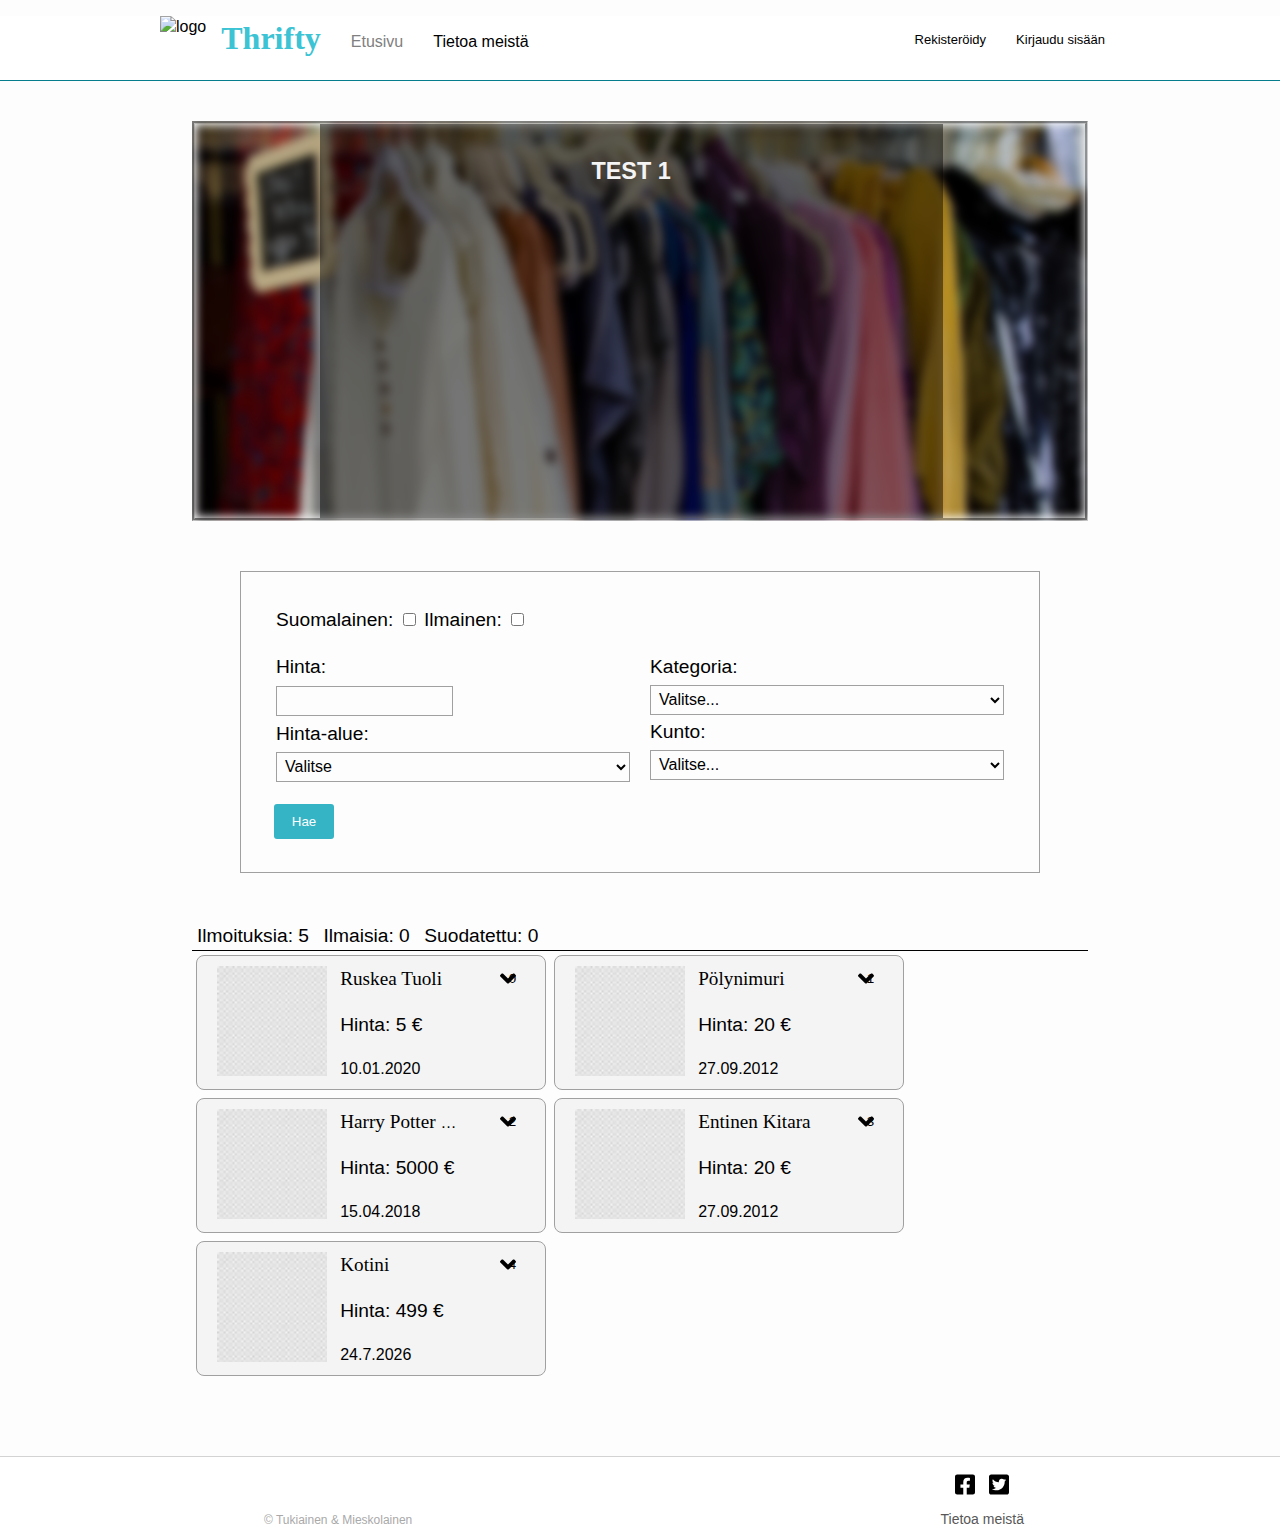
==== commit 377a8d16: "css mobile s" ====
--- a/index.html
+++ b/index.html
@@ -198,25 +198,21 @@
                     <div class="slides fade">
                         <img src="./img/clothing-rack.jpg" alt="clothing-rack" class="carousel-img">
                         <div class="info-text">
-                            <h1 class="info-title">Tervetuloa!</h1>
-                            <p class="info-text-p">Pitäkää hauskaa ja olkaa kilttejä toisillenne. Hyvää kirpparireissua!</p>
+                            <h3>TEST 1</h3>
                         </div>
                     </div>
 
                     <div class="slides fade">
                         <img src="./img/old-tech.jpg" alt="old-tech" class="carousel-img">
                         <div class="info-text">
-                            <h1 class="info-title">Uutta, vanhaa, käytettyä!</h1>
-                            <p class="info-text-p">Thristystä löydät halvalla hyvää. Et voi koskaan tietää milloin juuri sinun kauppasi ilmestyy!</p>
+                            <h3>TEST 2</h3>
                         </div>
                     </div>
 
                     <div class="slides fade">
                         <img src="./img/folded-jeans.jpg" alt="folded-jeans" class="carousel-img">
                         <div class="info-text">
-                            
-                            <h1 class="info-title">Uudistuksia</h1>
-                            <p class="info-text-p">Päivitimme ilmoituksien lisäämistä. Lisäsimme myös vähän lisää tietoa meistä yhdistyksenä.</p>
+                            <h3>TEST 3</h3>
                         </div>
                     </div>
                 </div>
@@ -459,16 +455,16 @@
                                     </label>
                                 </div>
 
-                                <div class="divSearch">
-
-                                    <button id="search_button">Hae</button>
-
-                                </div>
+                            </div>
+                            <div class="divSearch">
+
+                                <button id="search_button">Hae</button>
+
                             </div>
                         </form>
                     </div>
 
-                    <div id="add-listing-div"></div>
+                    <button id="add-listing-btn" class="add-listing-btn">Lisää ilmoitus</button>
 
                     <div class="store_counter">
 
@@ -533,6 +529,7 @@
     </div>
 
     <script src="./js/script.js"></script>
+    <script src="./js/listing_creation.js"></script>
     <script src="./js/listing_search.js"></script>
     <script src="./js/slides.js"></script>
 
--- a/css/style.css
+++ b/css/style.css
@@ -181,25 +181,13 @@
     color: var(--light-bg);
     font-size: 20px;
     padding: 8px 12px;
-    margin-top: 40px;
     position: absolute;
     width: 70%;
-    height: 80%;
+    height: 100%;
     text-align: center;
     top: 0;
     left: 14%;
-    background-color: rgba( 0, 0, 0, 0.6);
-    border-radius: 5px;
-}
-
-.info-title {
-    white-space: normal;
-    margin: 50px 0 30px 0;
-}
-
-.info-text-p {
-    white-space: normal;
-    margin: 20px;
+    background-color: rgba( 0, 0, 0, 0.45);
 }
 
 /* Storefront */
@@ -209,7 +197,7 @@
 }
 
 .add-listing-btn {
-    display: block;
+    display: none;
     color: var(--light-text);
     margin: 30px auto 0 auto;
     padding: 10px 20px;
@@ -293,23 +281,15 @@
 
 .divSearch {
     display: block;
-    position: relative;
-    float: right;
-    flex: 0.5;
-    padding: 10px;
-}
-
-.divSearch div {
-    position: relative;
+    padding: 8px;
+    width: 100%;
 }
 
 .divSearch button {
-    position: absolute;
-    right: 0;
-    bottom: 0;
     width: 60px;
     height: 35px;
     border: none;
+    margin: 0 auto;
     border-radius: 3px;
     color: var(--lightest-bg);
     background-color: var(--highlight-light);
@@ -414,7 +394,7 @@
     background-color: var(--light-bg);
     width: 100%;
     float: left;
-    border-radius: 18px;
+    border-radius: 8px;
 }
 
 .listing-expand {
@@ -1124,7 +1104,7 @@
         /* Add if you want the footer further way */
     }
     #main {
-        width: 85%;
+        width: 90%;
     }
     /* HEADER */
     .header_items {
@@ -1240,12 +1220,12 @@
     }
     .store_counter p {
         flex: 1;
-        font-size: larger;
+        font-size: medium;
     }
     .listing-style1 {
         width: 100%;
-        min-width: 400px;
-        margin: 6px auto;
+        margin: 4px auto;
+        padding: 12px;
     }
     .expand-btn {
         width: 50px;
@@ -1258,7 +1238,10 @@
         margin: 18px;
     }
     .listing-style2 {
-        padding: 10px 15px;
+        padding: 5px;
+    }
+    .listing-desc {
+        font-size: 14px;
     }
     .listing-expand-title {
         margin: 10px;
@@ -1273,6 +1256,7 @@
     }
     .listing-expand-descDiv {
         float: left;
+        padding: 2px;
         flex: 0;
     }
     .listing-expand-external {
@@ -1294,35 +1278,34 @@
         margin: 0 auto;
         float: none;
         max-width: 450px;
-        min-width: 350px;
     }
     .listing-expand-img-small {
         width: 33.333%;
     }
     /* Filters */
     .store_filter select {
-        height: 35px;
-        font-size: 18px;
+        height: 30px;
+        font-size: 14px;
     }
     .store_filter select option {
         padding: 5px;
     }
     .store_filter input {
-        height: 35px;
+        height: 30px;
         font-size: 18px;
     }
     .store_filter label {
-        font-size: larger;
+        font-size: large;
     }
     .divCheckbox input {
         width: 22px;
         height: 22px;
     }
     .divSearch button {
-        width: 60px;
-        height: 50px;
-        border-radius: 10px;
-        font-size: large;
+        width: 50px;
+        height: 30px;
+        border-radius: 6px;
+        font-size: medium;
     }
     /* Reporting */
     .modal-main {
@@ -1333,10 +1316,14 @@
         height: 22px;
     }
     .listing-report-btn {
-        width: 120px;
-        height: 50px;
+        width: 100px;
+        height: 40px;
         border-radius: 10px;
         font-size: larger;
+    }
+    /* About us */
+    #about-us {
+        width: 92%;
     }
 }
 
@@ -1389,6 +1376,35 @@
         float: none;
         margin: 0 5px 5px auto;
     }
+    .store_filter {
+        padding: 18px;
+    }
+}
+
+@media screen and (max-width: 500px) {
+    .listing-style1 {
+        min-width: none;
+        font-size: small;
+        margin: 1px auto;
+    }
+    .listing-style2 {
+        min-width: none;
+        margin: 1px auto;
+    }
+    .listing-expand-ul ul {
+        list-style-type: none;
+    }
+}
+
+@media screen and (max-width: 400px) {
+    .divCheckbox {
+        font-size: medium;
+    }
+    .divCheckbox input {
+        width: 16px;
+        height: 16px;
+        margin: 0 auto;
+    }
 }
 
 /* About us only ↑ */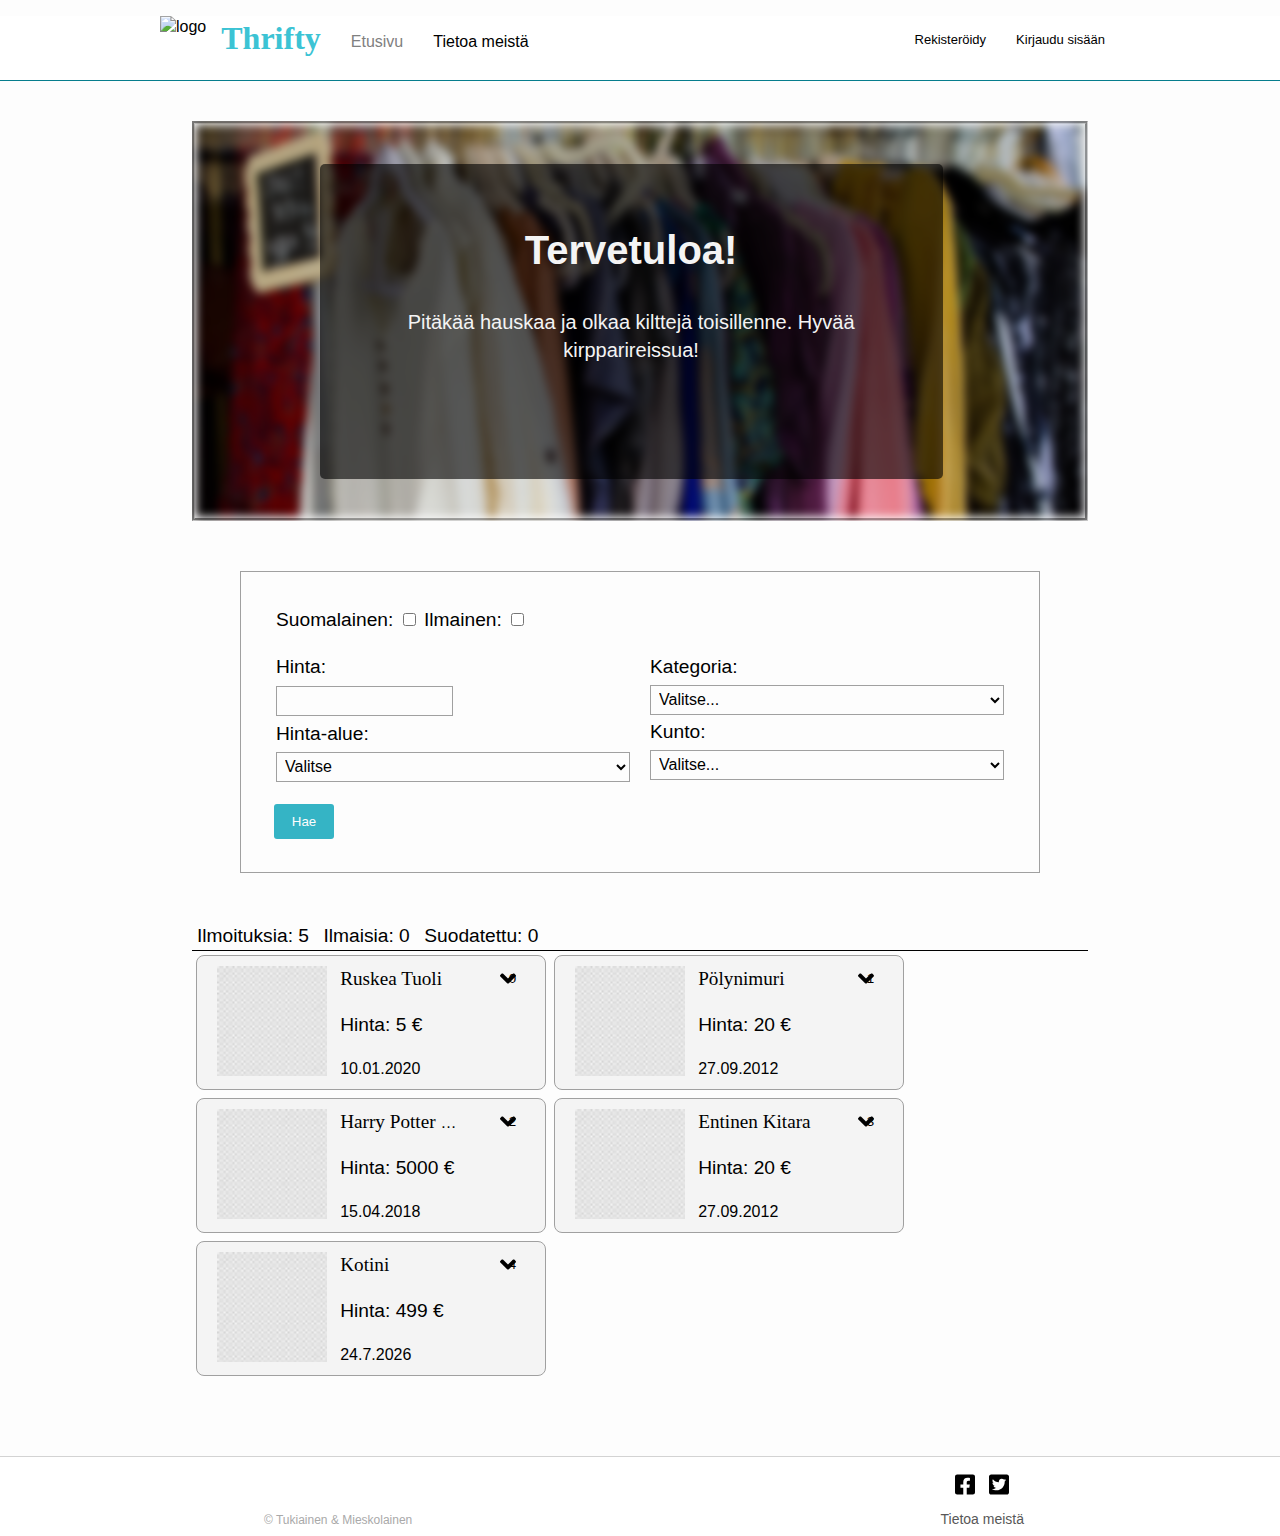
==== commit 85e65a50: "merge" ====
--- a/index.html
+++ b/index.html
@@ -198,21 +198,25 @@
                     <div class="slides fade">
                         <img src="./img/clothing-rack.jpg" alt="clothing-rack" class="carousel-img">
                         <div class="info-text">
-                            <h3>TEST 1</h3>
+                            <h1 class="info-title">Tervetuloa!</h1>
+                            <p class="info-text-p">Pitäkää hauskaa ja olkaa kilttejä toisillenne. Hyvää kirpparireissua!</p>
                         </div>
                     </div>
 
                     <div class="slides fade">
                         <img src="./img/old-tech.jpg" alt="old-tech" class="carousel-img">
                         <div class="info-text">
-                            <h3>TEST 2</h3>
+                            <h1 class="info-title">Uutta, vanhaa, käytettyä!</h1>
+                            <p class="info-text-p">Thristystä löydät halvalla hyvää. Et voi koskaan tietää milloin juuri sinun kauppasi ilmestyy!</p>
                         </div>
                     </div>
 
                     <div class="slides fade">
                         <img src="./img/folded-jeans.jpg" alt="folded-jeans" class="carousel-img">
                         <div class="info-text">
-                            <h3>TEST 3</h3>
+                            
+                            <h1 class="info-title">Uudistuksia</h1>
+                            <p class="info-text-p">Päivitimme ilmoituksien lisäämistä. Lisäsimme myös vähän lisää tietoa meistä yhdistyksenä.</p>
                         </div>
                     </div>
                 </div>
@@ -464,7 +468,7 @@
                         </form>
                     </div>
 
-                    <button id="add-listing-btn" class="add-listing-btn">Lisää ilmoitus</button>
+                    <div id="add-listing-div"></div>
 
                     <div class="store_counter">
 
@@ -529,7 +533,6 @@
     </div>
 
     <script src="./js/script.js"></script>
-    <script src="./js/listing_creation.js"></script>
     <script src="./js/listing_search.js"></script>
     <script src="./js/slides.js"></script>
 
--- a/css/style.css
+++ b/css/style.css
@@ -181,13 +181,25 @@
     color: var(--light-bg);
     font-size: 20px;
     padding: 8px 12px;
+    margin-top: 40px;
     position: absolute;
     width: 70%;
-    height: 100%;
+    height: 80%;
     text-align: center;
     top: 0;
     left: 14%;
-    background-color: rgba( 0, 0, 0, 0.45);
+    background-color: rgba( 0, 0, 0, 0.6);
+    border-radius: 5px;
+}
+
+.info-title {
+    white-space: normal;
+    margin: 50px 0 30px 0;
+}
+
+.info-text-p {
+    white-space: normal;
+    margin: 20px;
 }
 
 /* Storefront */
@@ -197,7 +209,7 @@
 }
 
 .add-listing-btn {
-    display: none;
+    display: block;
     color: var(--light-text);
     margin: 30px auto 0 auto;
     padding: 10px 20px;
@@ -1196,6 +1208,10 @@
         padding: 5px 20px;
         overflow-wrap: break-word;
     }
+    /* INFO */
+    .info-title {
+        margin: 40px 0 30px 0;
+    }
     /* FOOTER - stays at the bottom */
     footer {
         height: 70px;
@@ -1307,24 +1323,6 @@
         border-radius: 6px;
         font-size: medium;
     }
-    /* Reporting */
-    .modal-main {
-        font-size: 20px;
-    }
-    .report-check-input {
-        width: 22px;
-        height: 22px;
-    }
-    .listing-report-btn {
-        width: 100px;
-        height: 40px;
-        border-radius: 10px;
-        font-size: larger;
-    }
-    /* About us */
-    #about-us {
-        width: 92%;
-    }
 }
 
 /* About us only ↓ */
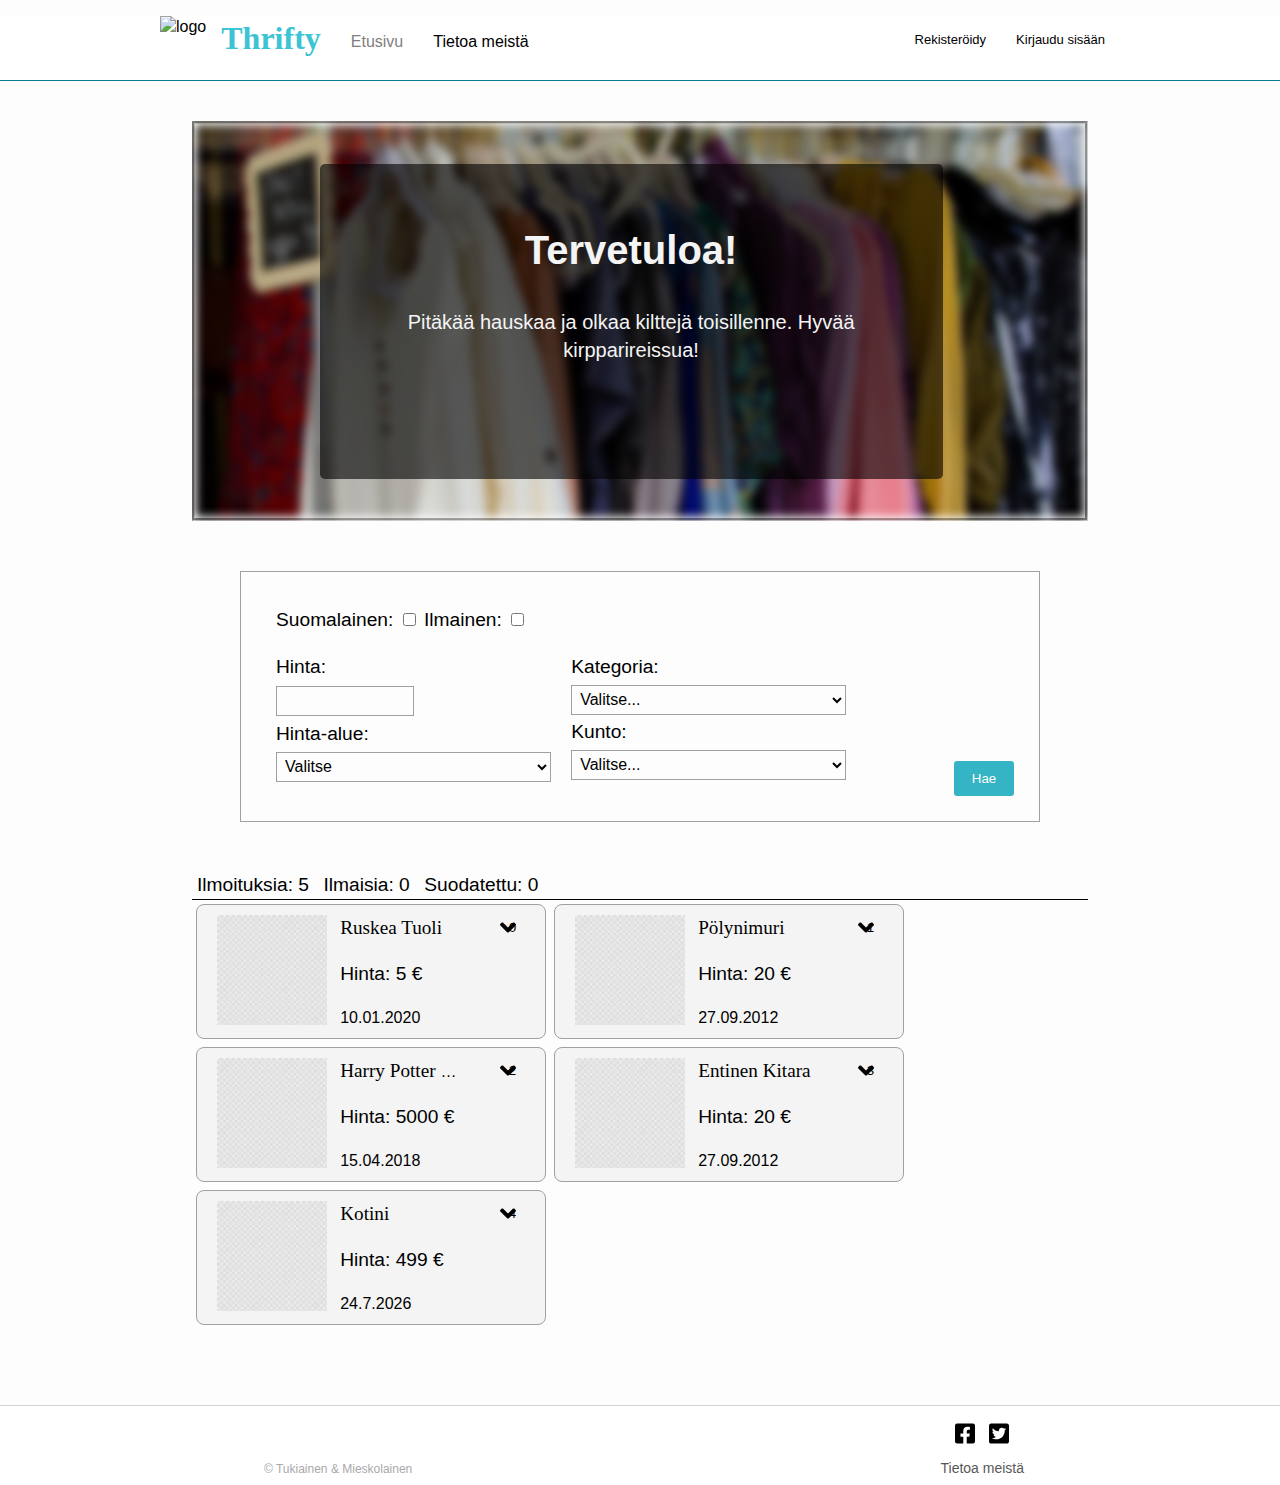
==== commit a92bc511: "small change to text" ====
--- a/index.html
+++ b/index.html
@@ -207,7 +207,7 @@
                         <img src="./img/old-tech.jpg" alt="old-tech" class="carousel-img">
                         <div class="info-text">
                             <h1 class="info-title">Uutta, vanhaa, käytettyä!</h1>
-                            <p class="info-text-p">Thristystä löydät halvalla hyvää. Et voi koskaan tietää milloin juuri sinun kauppasi ilmestyy!</p>
+                            <p class="info-text-p">Thristystä löydät halvalla hyvää. Et voi koskaan tietää mitä sinun eteesi ilmestyy!</p>
                         </div>
                     </div>
 
@@ -459,11 +459,11 @@
                                     </label>
                                 </div>
 
-                            </div>
-                            <div class="divSearch">
-
-                                <button id="search_button">Hae</button>
-
+                                <div class="divSearch">
+
+                                    <button id="search_button">Hae</button>
+
+                                </div>
                             </div>
                         </form>
                     </div>
--- a/css/style.css
+++ b/css/style.css
@@ -293,15 +293,23 @@
 
 .divSearch {
     display: block;
-    padding: 8px;
-    width: 100%;
+    position: relative;
+    float: right;
+    flex: 0.5;
+    padding: 10px;
+}
+
+.divSearch div {
+    position: relative;
 }
 
 .divSearch button {
+    position: absolute;
+    right: 0;
+    bottom: 0;
     width: 60px;
     height: 35px;
     border: none;
-    margin: 0 auto;
     border-radius: 3px;
     color: var(--lightest-bg);
     background-color: var(--highlight-light);
@@ -406,7 +414,7 @@
     background-color: var(--light-bg);
     width: 100%;
     float: left;
-    border-radius: 8px;
+    border-radius: 18px;
 }
 
 .listing-expand {
@@ -1108,40 +1116,51 @@
     float: left;
 }
 
+
 /* RESPONSIVE */
 
 @media only screen and (max-width: 900px) {
+
     #container {
         padding-bottom: 150px;
         /* Add if you want the footer further way */
     }
+
     #main {
-        width: 90%;
-    }
+        width: 85%;
+    }
+
     /* HEADER */
+
     .header_items {
         display: block;
         height: 100%;
         margin: 0 auto;
         clear: both;
     }
+
     .header_logo {
         margin-top: 10px;
     }
+
     .header_logo h1 {
         font-size: 30px;
         margin: 0 15px;
     }
+
     .header_logo img {
         height: 40px;
     }
+
     #resp-btn {
         display: block;
         float: right;
         margin: 18px 0;
         cursor: pointer;
     }
+
     /* Navbar */
+
     #header-links {
         display: none;
         height: 100%;
@@ -1154,202 +1173,266 @@
         overflow-x: hidden;
         border-right: solid 2px var(--highlight-dark);
     }
+
     #navbar-close-btn {
         float: none;
         margin: 10px 0 0 210px;
         color: var(--darker-bg);
     }
+
     #navbar-close-btn:hover {
         color: var(--dark-bg);
     }
+
     .navbar {
         margin: 0;
     }
+
     .navbar li a {
         float: none;
         display: block;
         font-size: 18px;
         margin: 11px 15px;
     }
+
     .navbar li a:hover {
         color: var(--highlight-medium);
     }
+
     .navbar_link_active {
         color: var(--light-text);
     }
+
     .navbar_link_inactive {
         color: black;
     }
+
     /* Registration */
+
     .registration {
         padding-left: 20px;
         margin: 0;
         padding-top: 20px;
     }
+
     .regButton {
         float: none;
         display: block;
         font-size: 16px;
         margin: 11px 15px;
     }
+
     .regButton:hover {
         color: var(--highlight-medium);
     }
+
     #logout-btn, #admin-btn {
         display: none;
     }
+
     /* MODALS */
+
     .modal-btn {
         margin: 5px auto;
     }
+
     /* Admin modal */
+
     #admin-main {
         text-align: left;
         padding: 5px 20px;
         overflow-wrap: break-word;
     }
+
     /* INFO */
+
     .info-title {
         margin: 40px 0 30px 0;
     }
+
     /* FOOTER - stays at the bottom */
+
     footer {
         height: 70px;
     }
+
     .footer_items {
         width: 80%;
     }
+
     .footer-link-list {
         margin-bottom: 0;
     }
+
     #footer-about {
         font-size: 13px;
     }
+
     #copyright {
         font-size: 11px;
         margin: 45px 8px 10px 8px;
     }
+
     /* Store - listings and filters */
+
     .store_counter {
         display: flex;
         text-align: center;
     }
+
     .store_counter p {
         flex: 1;
-        font-size: medium;
-    }
+        font-size: larger;
+    }
+
     .listing-style1 {
         width: 100%;
-        margin: 4px auto;
-        padding: 12px;
-    }
+        min-width: 400px;
+        margin: 6px auto;
+    }
+
     .expand-btn {
         width: 50px;
         height: 50px;
     }
+
     .inner-listing-info {
         flex: 6;
     }
+
     .inner-listing-info p {
         margin: 18px;
     }
+
     .listing-style2 {
-        padding: 5px;
-    }
-    .listing-desc {
-        font-size: 14px;
-    }
+        padding: 10px 15px;
+    }
+
     .listing-expand-title {
         margin: 10px;
     }
+
     .listing-expand-info {
         display: inline-block;
     }
+
     .listing-expand-imgDiv {
         width: 100%;
         flex: 0;
         float: none;
     }
+
     .listing-expand-descDiv {
         float: left;
-        padding: 2px;
         flex: 0;
     }
+
     .listing-expand-external {
         display: block;
     }
+
     .listing-expand-location {
         flex: 0;
     }
+
     .listing-expand-ul {
         flex: 0;
     }
+
     .listing-expand-imgDiv-big {
         max-width: 450px;
         margin: 0 auto;
     }
+
     .listing-expand-imgDiv-small {
         overflow-y: none;
         height: auto;
         margin: 0 auto;
         float: none;
         max-width: 450px;
-    }
+        min-width: 350px;
+    }
+
     .listing-expand-img-small {
         width: 33.333%;
     }
+
     /* Filters */
+
     .store_filter select {
-        height: 30px;
-        font-size: 14px;
-    }
+        height: 35px;
+        font-size: 18px;
+    }
+
     .store_filter select option {
         padding: 5px;
     }
+
     .store_filter input {
-        height: 30px;
+        height: 35px;
         font-size: 18px;
     }
+
     .store_filter label {
-        font-size: large;
-    }
+        font-size: larger;
+    }
+    
     .divCheckbox input {
         width: 22px;
         height: 22px;
     }
+
     .divSearch button {
-        width: 50px;
-        height: 30px;
-        border-radius: 6px;
-        font-size: medium;
+        width: 60px;
+        height: 50px;
+        border-radius: 10px;
+        font-size: large;
+    }
+
+
+}
+
+@media only screen and (max-width: 500px) {
+
+    /*INFO*/
+    
+    .info-title {
+        margin: 20px 0;
     }
 }
 
 /* About us only ↓ */
 
 @media only screen and (max-width: 1050px) {
+
     .story {
         display: block;
     }
+
     .story img {
         width: 50%;
         margin: 0 auto;
         min-width: 280px;
     }
+
     .bio {
         display: block;
     }
+
     .about-person {
         margin: 0 auto;
         width: 100%;
     }
+
     .person-img {
         width: 40%;
         margin: 0 auto;
     }
+
     .person-title {
         margin: 0 auto;
     }
+
     .person-desc {
         margin: 0 auto;
         width: 100%;
@@ -1357,52 +1440,27 @@
 }
 
 @media screen and (max-width: 750px) {
+
     .person-get-contact {
         width: 280px;
         height: 100px;
     }
+
     .person-contact-default {
         padding: 10px;
     }
+
     .person-contact-phone {
         display: block;
         float: none;
         margin: 0 5px 5px auto;
     }
+
     .person-contact-email {
         display: block;
         float: none;
         margin: 0 5px 5px auto;
     }
-    .store_filter {
-        padding: 18px;
-    }
-}
-
-@media screen and (max-width: 500px) {
-    .listing-style1 {
-        min-width: none;
-        font-size: small;
-        margin: 1px auto;
-    }
-    .listing-style2 {
-        min-width: none;
-        margin: 1px auto;
-    }
-    .listing-expand-ul ul {
-        list-style-type: none;
-    }
-}
-
-@media screen and (max-width: 400px) {
-    .divCheckbox {
-        font-size: medium;
-    }
-    .divCheckbox input {
-        width: 16px;
-        height: 16px;
-        margin: 0 auto;
-    }
 }
 
 /* About us only ↑ */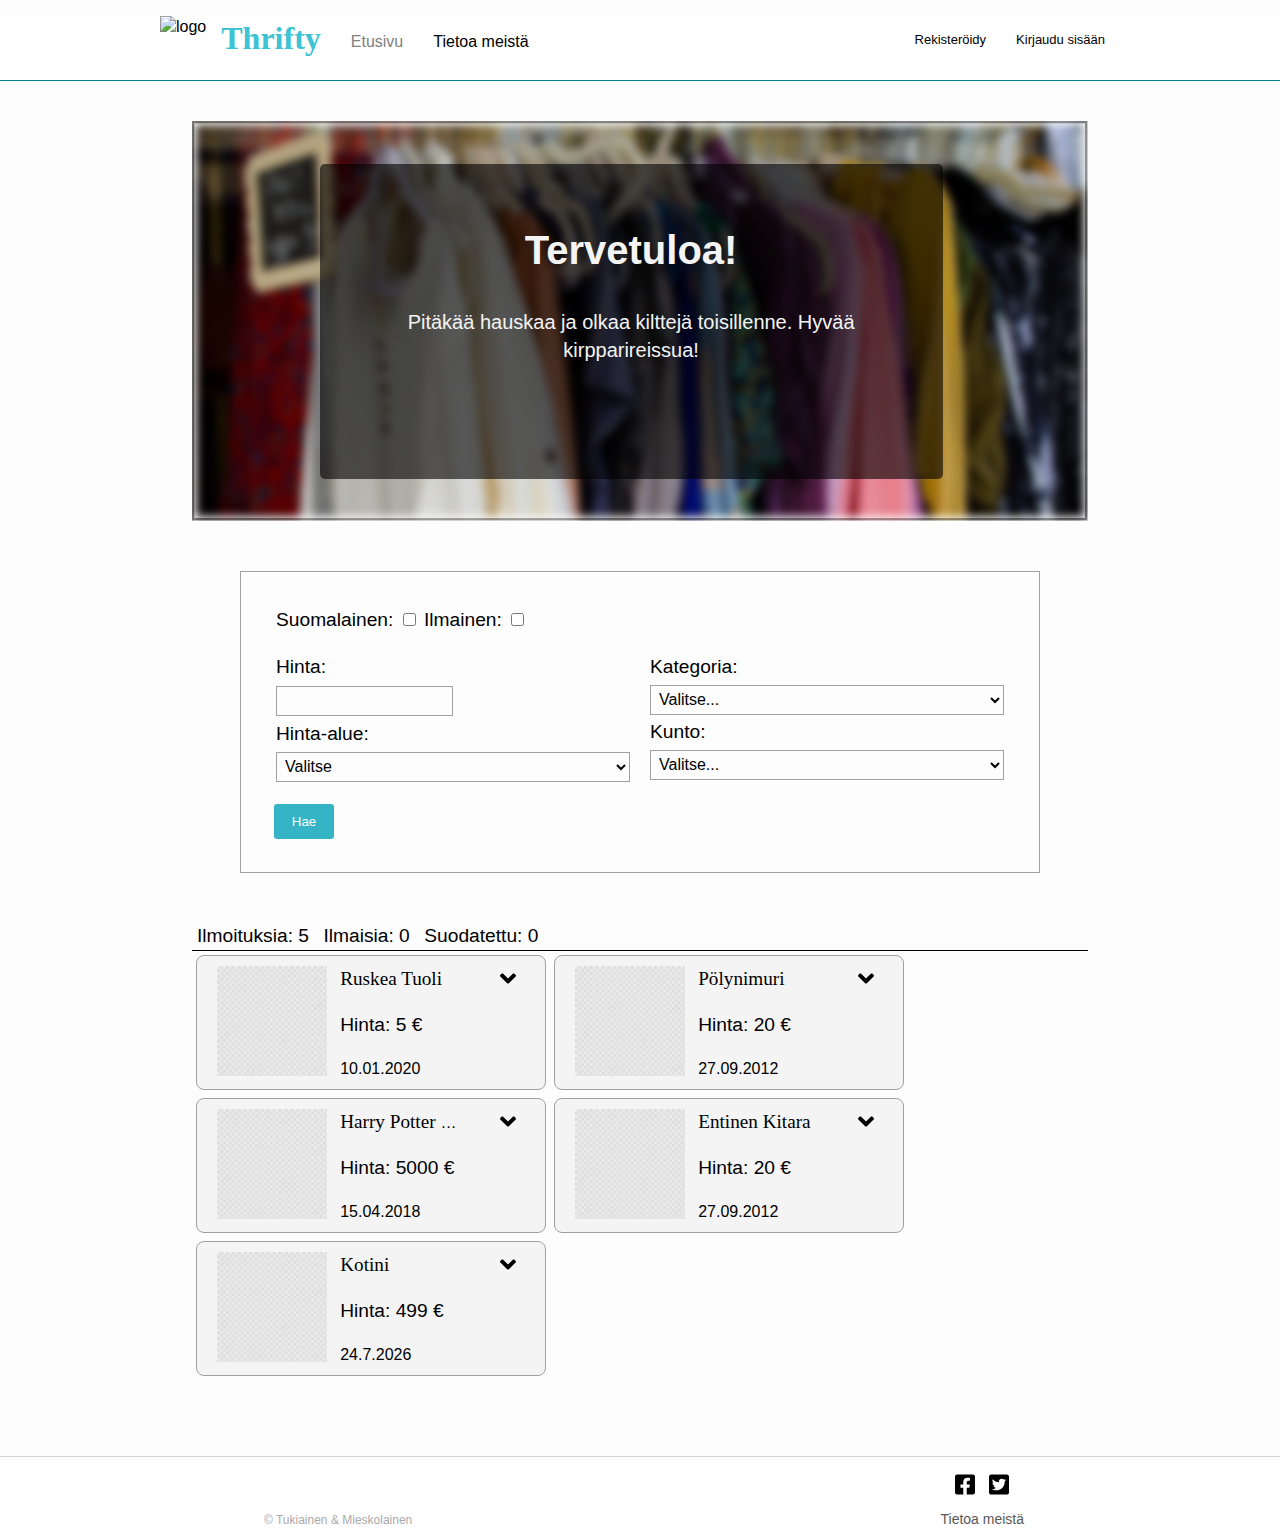
==== commit d43c32ac: "Merge branch 'main' of https://github.com/JojoSnow/Naytto-kirpputori" ====
--- a/index.html
+++ b/index.html
@@ -459,11 +459,11 @@
                                     </label>
                                 </div>
 
-                                <div class="divSearch">
-
-                                    <button id="search_button">Hae</button>
-
-                                </div>
+                            </div>
+                            <div class="divSearch">
+
+                                <button id="search_button">Hae</button>
+
                             </div>
                         </form>
                     </div>
--- a/css/style.css
+++ b/css/style.css
@@ -293,23 +293,15 @@
 
 .divSearch {
     display: block;
-    position: relative;
-    float: right;
-    flex: 0.5;
-    padding: 10px;
-}
-
-.divSearch div {
-    position: relative;
+    padding: 8px;
+    width: 100%;
 }
 
 .divSearch button {
-    position: absolute;
-    right: 0;
-    bottom: 0;
     width: 60px;
     height: 35px;
     border: none;
+    margin: 0 auto;
     border-radius: 3px;
     color: var(--lightest-bg);
     background-color: var(--highlight-light);
@@ -414,7 +406,7 @@
     background-color: var(--light-bg);
     width: 100%;
     float: left;
-    border-radius: 18px;
+    border-radius: 8px;
 }
 
 .listing-expand {
@@ -1116,51 +1108,40 @@
     float: left;
 }
 
-
 /* RESPONSIVE */
 
 @media only screen and (max-width: 900px) {
-
     #container {
         padding-bottom: 150px;
         /* Add if you want the footer further way */
     }
-
     #main {
-        width: 85%;
-    }
-
+        width: 90%;
+    }
     /* HEADER */
-
     .header_items {
         display: block;
         height: 100%;
         margin: 0 auto;
         clear: both;
     }
-
     .header_logo {
         margin-top: 10px;
     }
-
     .header_logo h1 {
         font-size: 30px;
         margin: 0 15px;
     }
-
     .header_logo img {
         height: 40px;
     }
-
     #resp-btn {
         display: block;
         float: right;
         margin: 18px 0;
         cursor: pointer;
     }
-
     /* Navbar */
-
     #header-links {
         display: none;
         height: 100%;
@@ -1173,223 +1154,175 @@
         overflow-x: hidden;
         border-right: solid 2px var(--highlight-dark);
     }
-
     #navbar-close-btn {
         float: none;
         margin: 10px 0 0 210px;
         color: var(--darker-bg);
     }
-
     #navbar-close-btn:hover {
         color: var(--dark-bg);
     }
-
     .navbar {
         margin: 0;
     }
-
     .navbar li a {
         float: none;
         display: block;
         font-size: 18px;
         margin: 11px 15px;
     }
-
     .navbar li a:hover {
         color: var(--highlight-medium);
     }
-
     .navbar_link_active {
         color: var(--light-text);
     }
-
     .navbar_link_inactive {
         color: black;
     }
-
     /* Registration */
-
     .registration {
         padding-left: 20px;
         margin: 0;
         padding-top: 20px;
     }
-
     .regButton {
         float: none;
         display: block;
         font-size: 16px;
         margin: 11px 15px;
     }
-
     .regButton:hover {
         color: var(--highlight-medium);
     }
-
     #logout-btn, #admin-btn {
         display: none;
     }
-
     /* MODALS */
-
     .modal-btn {
         margin: 5px auto;
     }
-
     /* Admin modal */
-
     #admin-main {
         text-align: left;
         padding: 5px 20px;
         overflow-wrap: break-word;
     }
-
     /* INFO */
-
     .info-title {
         margin: 40px 0 30px 0;
     }
-
     /* FOOTER - stays at the bottom */
-
     footer {
         height: 70px;
     }
-
     .footer_items {
         width: 80%;
     }
-
     .footer-link-list {
         margin-bottom: 0;
     }
-
     #footer-about {
         font-size: 13px;
     }
-
     #copyright {
         font-size: 11px;
         margin: 45px 8px 10px 8px;
     }
-
     /* Store - listings and filters */
-
     .store_counter {
         display: flex;
         text-align: center;
     }
-
     .store_counter p {
         flex: 1;
-        font-size: larger;
-    }
-
+        font-size: medium;
+    }
     .listing-style1 {
         width: 100%;
-        min-width: 400px;
-        margin: 6px auto;
-    }
-
+        margin: 4px auto;
+        padding: 12px;
+    }
     .expand-btn {
         width: 50px;
         height: 50px;
     }
-
     .inner-listing-info {
         flex: 6;
     }
-
     .inner-listing-info p {
         margin: 18px;
     }
-
     .listing-style2 {
-        padding: 10px 15px;
-    }
-
+        padding: 5px;
+    }
+    .listing-desc {
+        font-size: 14px;
+    }
     .listing-expand-title {
         margin: 10px;
     }
-
     .listing-expand-info {
         display: inline-block;
     }
-
     .listing-expand-imgDiv {
         width: 100%;
         flex: 0;
         float: none;
     }
-
     .listing-expand-descDiv {
         float: left;
+        padding: 2px;
         flex: 0;
     }
-
     .listing-expand-external {
         display: block;
     }
-
     .listing-expand-location {
         flex: 0;
     }
-
     .listing-expand-ul {
         flex: 0;
     }
-
     .listing-expand-imgDiv-big {
         max-width: 450px;
         margin: 0 auto;
     }
-
     .listing-expand-imgDiv-small {
         overflow-y: none;
         height: auto;
         margin: 0 auto;
         float: none;
         max-width: 450px;
-        min-width: 350px;
-    }
-
+    }
     .listing-expand-img-small {
         width: 33.333%;
     }
-
     /* Filters */
-
     .store_filter select {
-        height: 35px;
-        font-size: 18px;
-    }
-
+        height: 30px;
+        font-size: 14px;
+    }
     .store_filter select option {
         padding: 5px;
     }
-
     .store_filter input {
-        height: 35px;
+        height: 30px;
         font-size: 18px;
     }
-
     .store_filter label {
-        font-size: larger;
-    }
-    
+        font-size: large;
+    }
     .divCheckbox input {
         width: 22px;
         height: 22px;
     }
-
     .divSearch button {
-        width: 60px;
-        height: 50px;
-        border-radius: 10px;
-        font-size: large;
-    }
-
-
+        width: 50px;
+        height: 30px;
+        border-radius: 6px;
+        font-size: medium;
+    }
 }
 
 @media only screen and (max-width: 500px) {
@@ -1404,35 +1337,28 @@
 /* About us only ↓ */
 
 @media only screen and (max-width: 1050px) {
-
     .story {
         display: block;
     }
-
     .story img {
         width: 50%;
         margin: 0 auto;
         min-width: 280px;
     }
-
     .bio {
         display: block;
     }
-
     .about-person {
         margin: 0 auto;
         width: 100%;
     }
-
     .person-img {
         width: 40%;
         margin: 0 auto;
     }
-
     .person-title {
         margin: 0 auto;
     }
-
     .person-desc {
         margin: 0 auto;
         width: 100%;
@@ -1440,27 +1366,52 @@
 }
 
 @media screen and (max-width: 750px) {
-
     .person-get-contact {
         width: 280px;
         height: 100px;
     }
-
     .person-contact-default {
         padding: 10px;
     }
-
     .person-contact-phone {
         display: block;
         float: none;
         margin: 0 5px 5px auto;
     }
-
     .person-contact-email {
         display: block;
         float: none;
         margin: 0 5px 5px auto;
     }
+    .store_filter {
+        padding: 18px;
+    }
+}
+
+@media screen and (max-width: 500px) {
+    .listing-style1 {
+        min-width: none;
+        font-size: small;
+        margin: 1px auto;
+    }
+    .listing-style2 {
+        min-width: none;
+        margin: 1px auto;
+    }
+    .listing-expand-ul ul {
+        list-style-type: none;
+    }
+}
+
+@media screen and (max-width: 400px) {
+    .divCheckbox {
+        font-size: medium;
+    }
+    .divCheckbox input {
+        width: 16px;
+        height: 16px;
+        margin: 0 auto;
+    }
 }
 
 /* About us only ↑ */